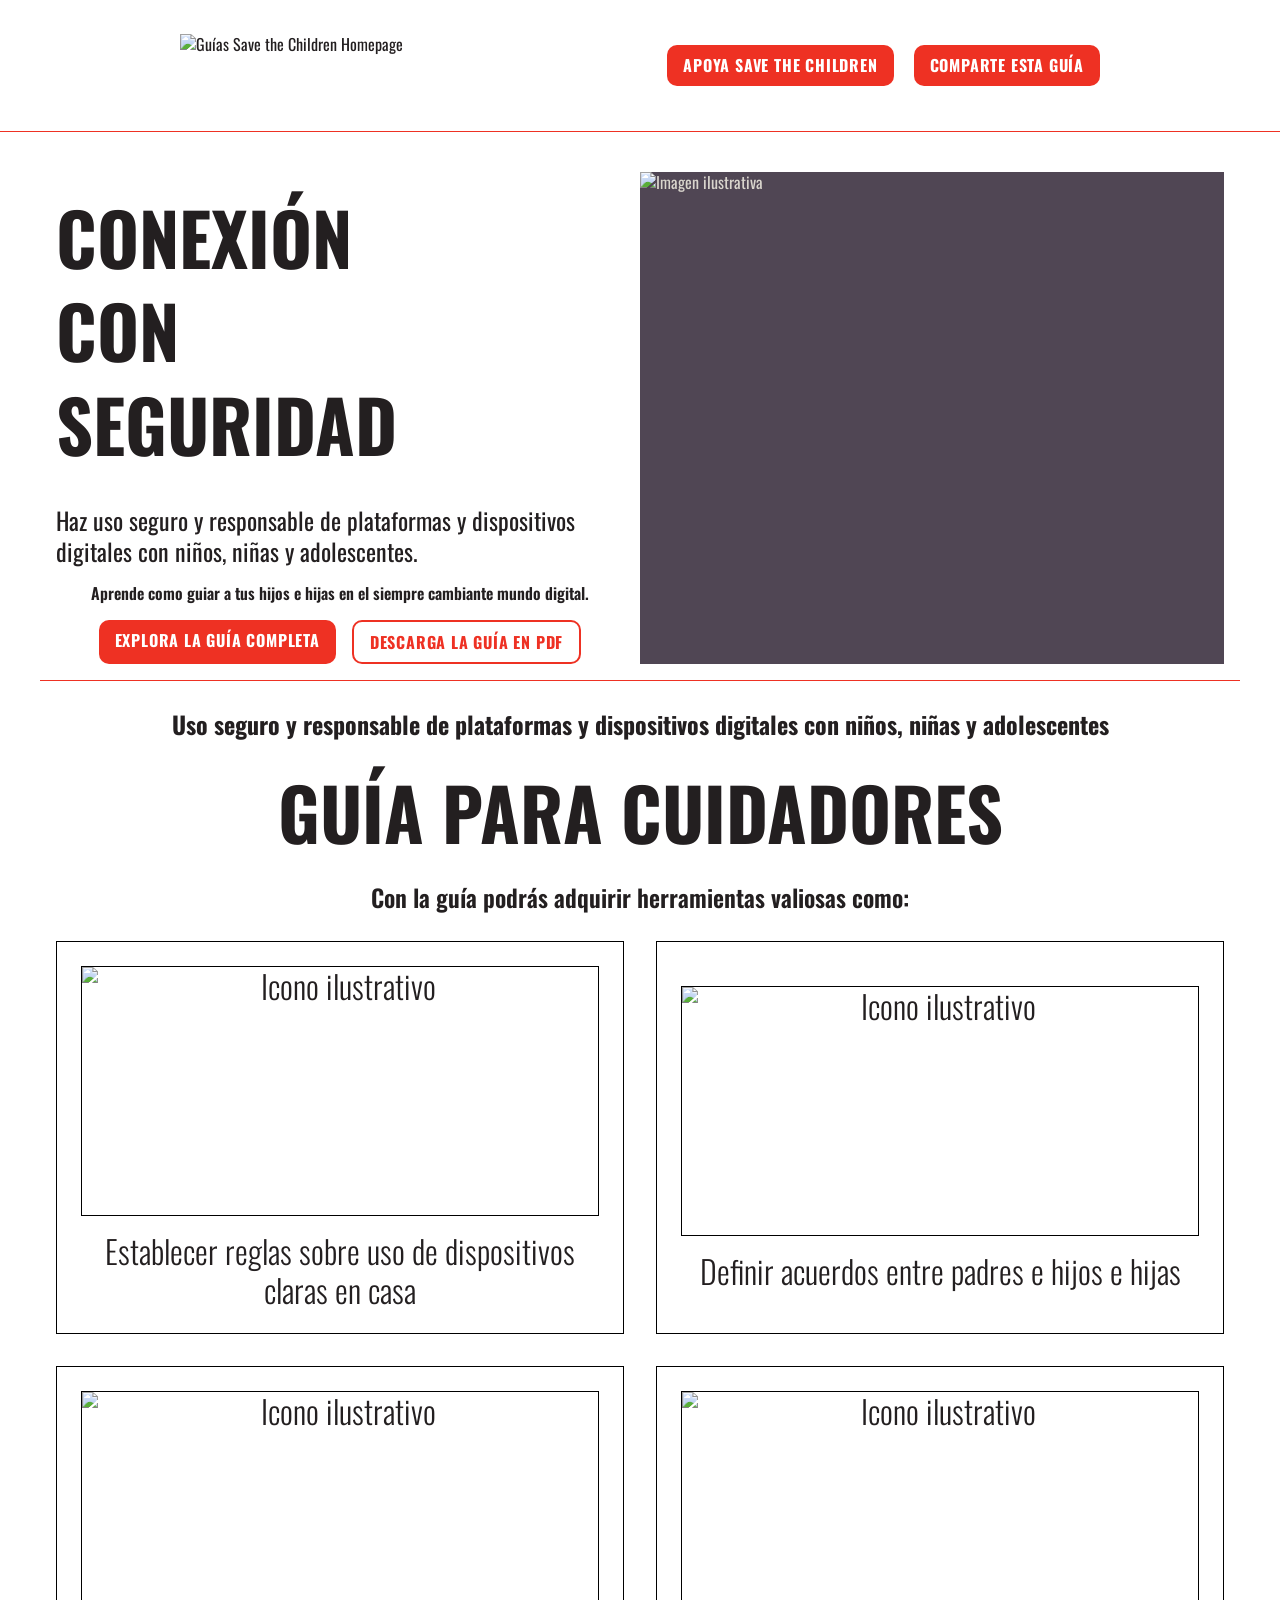
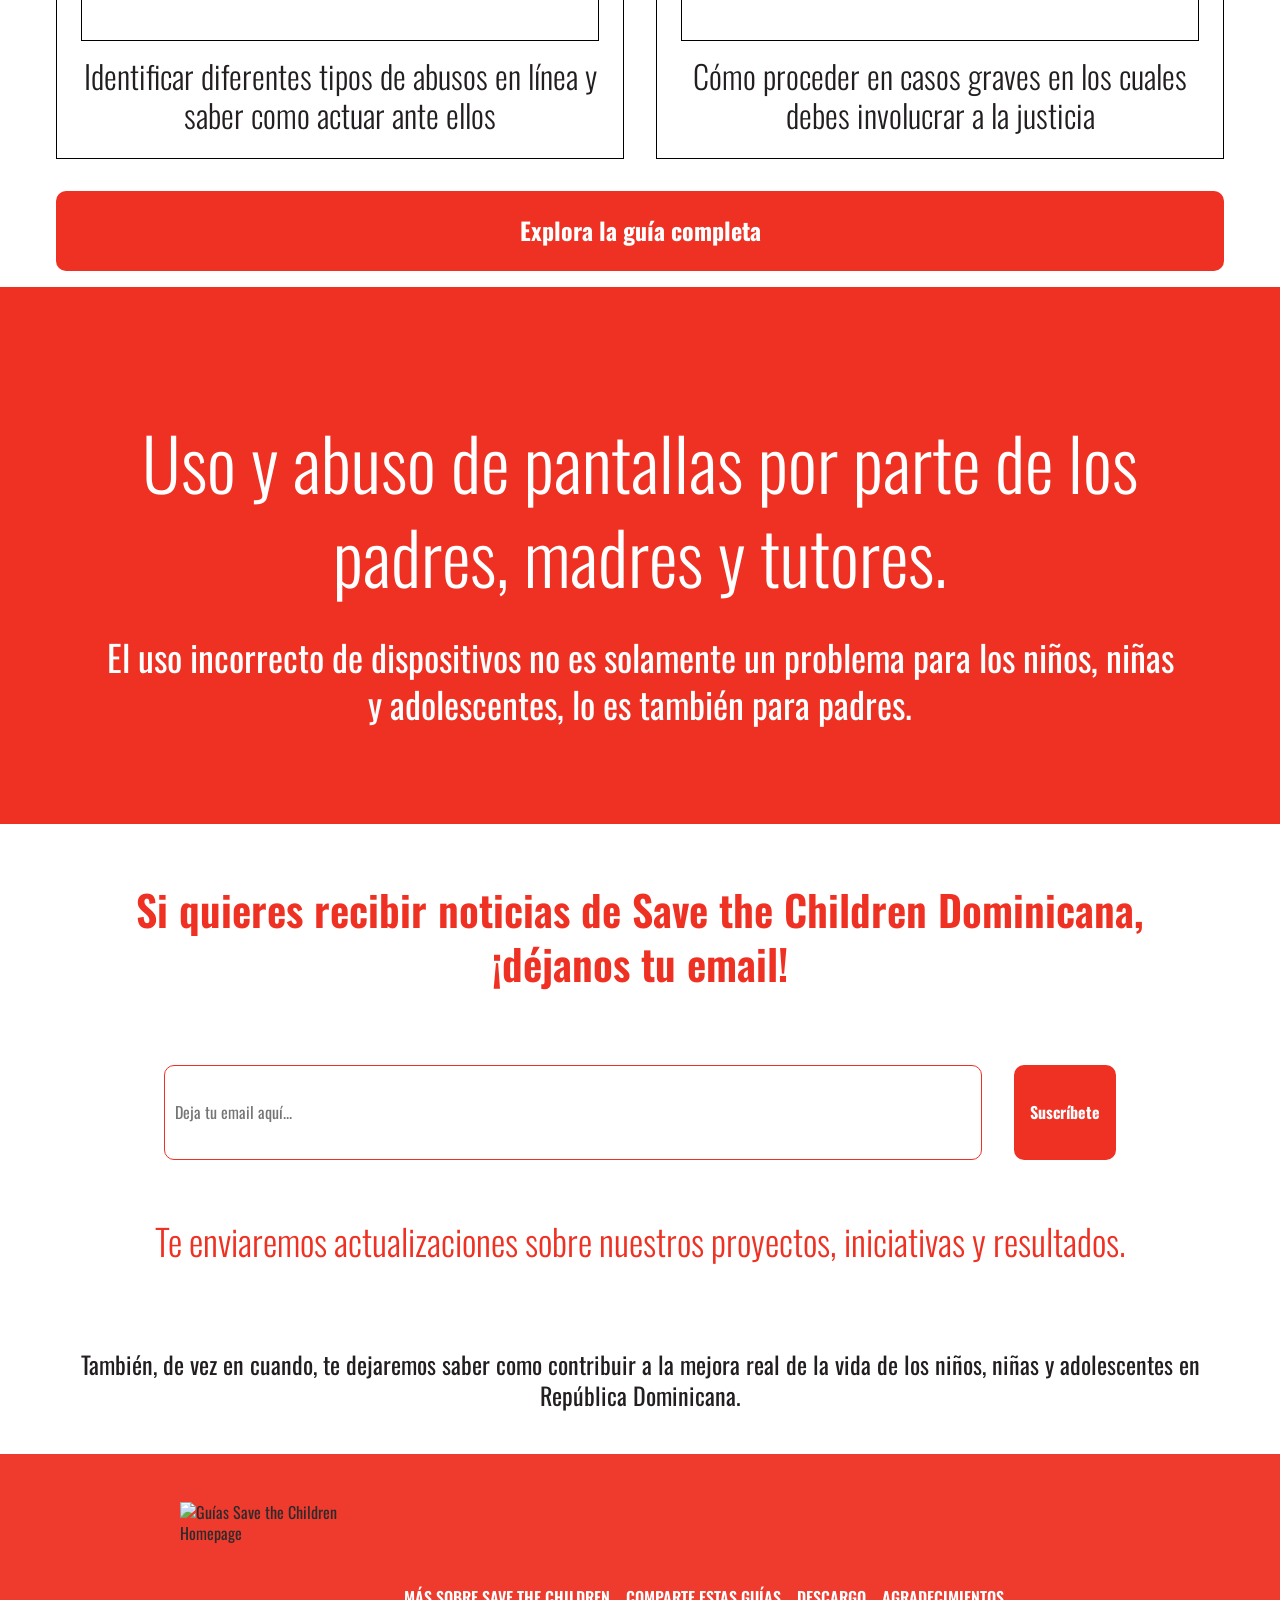
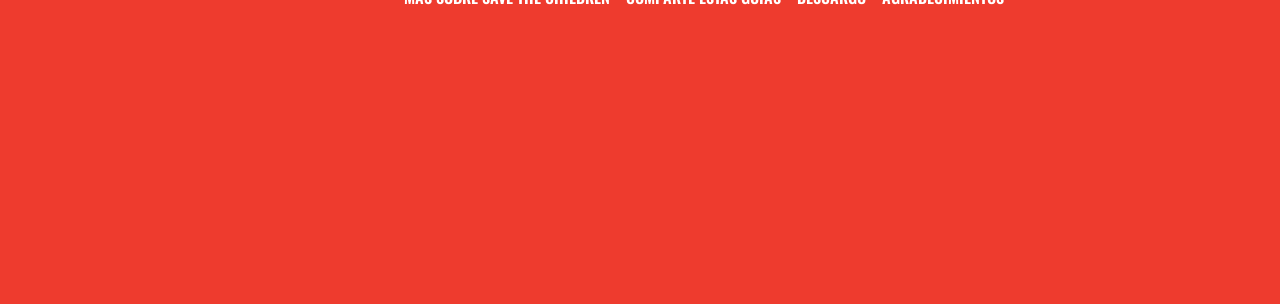
==== index.html @ 0b495a9d "Update." ====
<!DOCTYPE html>
<html lang="en">
  <head>
    <meta charset="UTF-8">
    <meta name="viewport" content="width=device-width, initial-scale=1.0">

    <link rel="stylesheet" href="./css/index.css">

    <!-- Javascript -->
    <script src="./js/script.js" defer></script>


    <!-- Font Awesome kit  -->
    <script
      src="https://kit.fontawesome.com/23ee3342a2.js"
      crossorigin="anonymous"
    ></script>

    <title>Save the Children Guías</title>

    <!-- Favicon -->

</head>

  <body>
    <a class="visually-hidden skip" href="#main">Skip to main content</a>

    <header class="Topnav">
        <div class="Topnav-wrapper">
            <a href="/" class="Topnav-homelink">
            <h1 class="visually-hidden">Save the Children Guías</h1>
                <img src="../02 Assets/images/logos/stc-header-logo.svg" alt="Guías Save the Children Homepage" class="Topnav-logo" width="128" height="36">
            </a>

            <nav aria-label="Navigation">
                <ul class="Topnav-links">
                    <li class="Topnav-item">
                        <a href="https://www.savethechildren.org.do/" class="General-link Topnav-item" target="_blank">Apoya Save the  Children</a>
                    </li>
                    <li class="Topnav-item">
                        <a href="https://www.savethechildren.org.do/" class="General-link Topnav-item" target="_blank">Comparte esta guía</a>
                    </li>
                </ul>
            </nav>
        </div>
        <h2 class="visually-hidden">Header</h2>
    </header>



    <main id="main">
        <div class="wrapper">

    <section class="Hero">

    <h2 class="Hero Hero-h2">Conexión con seguridad</h2>

    <img src="#" alt="Imagen ilustrativa" class="Hero-img">

    <h3 class="Hero Hero-h3">Haz uso seguro y responsable de plataformas y dispositivos digitales con niños, niñas y adolescentes.</h3>
    <p class="Hero Hero-p">Aprende como guiar a tus hijos e hijas en el siempre cambiante mundo digital.</p>
    <div class="Hero-links">
         <a href="./guide-section-one.html" class="General-link"> Explora la guía completa</a>

        <a href="https://drive.google.com/file/d/1jNeyp2VnpwIqGCq7ILFSvC9ZL_-Sdt5O/view?usp=sharing" target="_blank" class="General-link Download"> Descarga la guía en PDF</a>
    </div>
        </section>

    <div class="Highlights">
            <div class="Highlights-intro">
            <div class="Highlights-content">
                <p class="Content-intro">
                    Uso seguro y responsable de plataformas y dispositivos digitales con niños, niñas y adolescentes
                </p>
                <h3 class="Content-heading">
                    Guía para Cuidadores
                </h3>
                <h4 class="Content-intro subheading">
                    Con la guía podrás adquirir herramientas valiosas como:
                </h4>
            </div>
            </div>

            <div class="Highlights-list">
                <div class="Highlights-grid">
                    <div class="Highlights-grid--item">
                        <img class="Grid-img" src="../02. Assets/images/icons/icon-1.svg" alt="Icono ilustrativo">

                        <h4 class="Grid-item">
                            Establecer reglas sobre uso de dispositivos claras en casa
                        </h4>
                    </div>
                    <div class="Highlights-grid--item">
                        <img class="Grid-img" src="../02. Assets/images/icons/icon-1.svg" alt="Icono ilustrativo">
                        <h4 class="Grid-item">
                            Definir acuerdos entre padres e hijos e hijas
                        </h4>
                        </div>

                        <div class="Highlights-grid--item">
                        <img class="Grid-img" src="../02. Assets/images/icons/icon-1.svg" alt="Icono ilustrativo">

                        <h4 class="Grid-item">
                            Identificar diferentes tipos de abusos en línea y saber como actuar ante ellos
                        </h4>
                    </div>
                    <div class="Highlights-grid--item">
                        <img class="Grid-img" src="../02. Assets/images/icons/icon-1.svg" alt="Icono ilustrativo">

                        <h4 class="Grid-item">Cómo proceder en casos graves en los cuales debes involucrar a la justicia</h4>
                    </div>
                    <div class="Highlight-links">
                         <a href="./guide-section-one.html" class="Highlight-link"> Explora la guía completa</a>
                    </div>


                    </div>
                </div>
            </div>
            <div class="Full-width--section Parents-screentime">
                        <h4 class="General-heading"> Uso y abuso de pantallas por parte de los padres, madres y tutores. </h4>
                        <p class="Screentime-text"> El uso incorrecto de dispositivos no es solamente un problema para los niños, niñas y adolescentes, lo es también para padres.  </p>

                        </div>
            <div class="Newsletter">
                        <h4 class="General-heading Newsletter-heading"> Si quieres recibir noticias de Save the Children Dominicana, ¡déjanos tu email! </h4>


                        <form class="Newsletter-form Form">
                        <label for="email-input" class="visually-hidden">Email</label>
                            <input type="email" id="email-input" name="email" placeholder="Deja tu email aquí..." required class="Form-input">
                            <button type="submit" class="Newsletter-button Button">Suscríbete</button>
                        </form>

                         <p class="Screentime-text Newsletter-subheading">Te enviaremos actualizaciones sobre nuestros proyectos, iniciativas y resultados. </p>
                         <p class="Screentime-text Newsletter-text"> También, de vez en cuando, te dejaremos saber como contribuir a la mejora real de la vida de los niños, niñas y adolescentes en República Dominicana. </p>
                        </div>
                    </div>
    </main>
    <footer class="Footer">
        <h2 class="visually-hidden">Footer</h2>
            <nav aria-label="Footer Navigation" class="Footer-nav">
                <ul>
                    <li class="Footer-item">
                        <a href="/" class="Topnav-homelink Footer-logo">
                        <img src="../02 Assets/images/logos/stc-header-logo_white.svg" alt="Guías Save the Children Homepage" width="36" height="36">
                        </a>
                    </li>
                </ul>
                <ul class="Footer-links">
                        <li
                    class="Footer-item">
                        <a href="" class="Footer-link">Más sobre Save the  Children</a>
                    </li>

                    <li class="Footer-item">
                        <a href="" class="Footer-link">Comparte estas guías</a>
                    </li>

                    <li class="Footer-item">
                        <a href="" class="Footer-link">Descargo</a>
                    </li>

                    <li class="Footer-item">
                        <a href="" class="Footer-link">Agradecimientos</a>
                    </li>
                </ul>
                <ul class="Footer-links Footer-social">
                    <li>
                        <a href="https://www.instagram.com/savethechildrenrd/" target="_blank" aria-label="Siguenos en Instagram">
                        <i class="fa-brands fa-square-instagram"></i>
                        </a>
                    </li>
                    <li>
                        <a href="https://www.facebook.com/SavetheChildrenDominicana/" target="_blank" aria-label="Siguenos en Facebook">
                        <i class="fa-brands fa-facebook"></i>
                        </a>
                    </li>
                    <li>
                        <a href="https://www.youtube.com/user/SavetheChildrenRD" target="_blank" aria-label="Siguenos en YouTube">
                        <i class="fa-brands fa-youtube"></i>
                        </a>
                    </li>
                </ul>
            </nav>
    </footer>

  </body>
</html>
---- css/index.css ----
/* This sets the layer order, later layers will override earlier ones */
@layer global, component, utility;


/* Global layer - includes general and universal styles */
@layer global{

/* /Fonts from Google Fonts Heper */
/* lato-100 - latin */
@font-face {
  font-display: swap; /* Check https://developer.mozilla.org/en-US/docs/Web/CSS/@font-face/font-display for other options. */
  font-family: 'Lato';
  font-style: normal;
  font-weight: 100;
  src: url('../fonts/lato-v25-latin-100.woff2') format('woff2'); /* Chrome 36+, Opera 23+, Firefox 39+, Safari 12+, iOS 10+ */
}
/* lato-100italic - latin */
@font-face {
  font-display: swap; /* Check https://developer.mozilla.org/en-US/docs/Web/CSS/@font-face/font-display for other options. */
  font-family: 'Lato';
  font-style: italic;
  font-weight: 100;
  src: url('../fonts/lato-v25-latin-100italic.woff2') format('woff2'); /* Chrome 36+, Opera 23+, Firefox 39+, Safari 12+, iOS 10+ */
}
/* lato-300 - latin */
@font-face {
  font-display: swap; /* Check https://developer.mozilla.org/en-US/docs/Web/CSS/@font-face/font-display for other options. */
  font-family: 'Lato';
  font-style: normal;
  font-weight: 300;
  src: url('../fonts/lato-v25-latin-300.woff2') format('woff2'); /* Chrome 36+, Opera 23+, Firefox 39+, Safari 12+, iOS 10+ */
}
/* lato-300italic - latin */
@font-face {
  font-display: swap; /* Check https://developer.mozilla.org/en-US/docs/Web/CSS/@font-face/font-display for other options. */
  font-family: 'Lato';
  font-style: italic;
  font-weight: 300;
  src: url('../fonts/lato-v25-latin-300italic.woff2') format('woff2'); /* Chrome 36+, Opera 23+, Firefox 39+, Safari 12+, iOS 10+ */
}
/* lato-regular - latin */
@font-face {
  font-display: swap; /* Check https://developer.mozilla.org/en-US/docs/Web/CSS/@font-face/font-display for other options. */
  font-family: 'Lato';
  font-style: normal;
  font-weight: 400;
  src: url('../fonts/lato-v25-latin-regular.woff2') format('woff2'); /* Chrome 36+, Opera 23+, Firefox 39+, Safari 12+, iOS 10+ */
}
/* lato-italic - latin */
@font-face {
  font-display: swap; /* Check https://developer.mozilla.org/en-US/docs/Web/CSS/@font-face/font-display for other options. */
  font-family: 'Lato';
  font-style: italic;
  font-weight: 400;
  src: url('../fonts/lato-v25-latin-italic.woff2') format('woff2'); /* Chrome 36+, Opera 23+, Firefox 39+, Safari 12+, iOS 10+ */
}
/* lato-700 - latin */
@font-face {
  font-display: swap; /* Check https://developer.mozilla.org/en-US/docs/Web/CSS/@font-face/font-display for other options. */
  font-family: 'Lato';
  font-style: normal;
  font-weight: 700;
  src: url('../fonts/lato-v25-latin-700.woff2') format('woff2'); /* Chrome 36+, Opera 23+, Firefox 39+, Safari 12+, iOS 10+ */
}
/* lato-700italic - latin */
@font-face {
  font-display: swap; /* Check https://developer.mozilla.org/en-US/docs/Web/CSS/@font-face/font-display for other options. */
  font-family: 'Lato';
  font-style: italic;
  font-weight: 700;
  src: url('../fonts/lato-v25-latin-700italic.woff2') format('woff2'); /* Chrome 36+, Opera 23+, Firefox 39+, Safari 12+, iOS 10+ */
}
/* lato-900 - latin */
@font-face {
  font-display: swap; /* Check https://developer.mozilla.org/en-US/docs/Web/CSS/@font-face/font-display for other options. */
  font-family: 'Lato';
  font-style: normal;
  font-weight: 900;
  src: url('../fonts/lato-v25-latin-900.woff2') format('woff2'); /* Chrome 36+, Opera 23+, Firefox 39+, Safari 12+, iOS 10+ */
}
/* lato-900italic - latin */
@font-face {
  font-display: swap; /* Check https://developer.mozilla.org/en-US/docs/Web/CSS/@font-face/font-display for other options. */
  font-family: 'Lato';
  font-style: italic;
  font-weight: 900;
  src: url('../fonts/lato-v25-latin-900italic.woff2') format('woff2'); /* Chrome 36+, Opera 23+, Firefox 39+, Safari 12+, iOS 10+ */
}


/* oswald-200 - latin */
@font-face {
  font-display: swap; /* Check https://developer.mozilla.org/en-US/docs/Web/CSS/@font-face/font-display for other options. */
  font-family: 'Oswald';
  font-style: normal;
  font-weight: 200;
  src: url('../fonts/oswald-v57-latin-200.woff2') format('woff2'); /* Chrome 36+, Opera 23+, Firefox 39+, Safari 12+, iOS 10+ */
}
/* oswald-300 - latin */
@font-face {
  font-display: swap; /* Check https://developer.mozilla.org/en-US/docs/Web/CSS/@font-face/font-display for other options. */
  font-family: 'Oswald';
  font-style: normal;
  font-weight: 300;
  src: url('../fonts/oswald-v57-latin-300.woff2') format('woff2'); /* Chrome 36+, Opera 23+, Firefox 39+, Safari 12+, iOS 10+ */
}
/* oswald-regular - latin */
@font-face {
  font-display: swap; /* Check https://developer.mozilla.org/en-US/docs/Web/CSS/@font-face/font-display for other options. */
  font-family: 'Oswald';
  font-style: normal;
  font-weight: 400;
  src: url('../fonts/oswald-v57-latin-regular.woff2') format('woff2'); /* Chrome 36+, Opera 23+, Firefox 39+, Safari 12+, iOS 10+ */
}
/* oswald-500 - latin */
@font-face {
  font-display: swap; /* Check https://developer.mozilla.org/en-US/docs/Web/CSS/@font-face/font-display for other options. */
  font-family: 'Oswald';
  font-style: normal;
  font-weight: 500;
  src: url('../fonts/oswald-v57-latin-500.woff2') format('woff2'); /* Chrome 36+, Opera 23+, Firefox 39+, Safari 12+, iOS 10+ */
}
/* oswald-600 - latin */
@font-face {
  font-display: swap; /* Check https://developer.mozilla.org/en-US/docs/Web/CSS/@font-face/font-display for other options. */
  font-family: 'Oswald';
  font-style: normal;
  font-weight: 600;
  src: url('../fonts/oswald-v57-latin-600.woff2') format('woff2'); /* Chrome 36+, Opera 23+, Firefox 39+, Safari 12+, iOS 10+ */
}
/* oswald-700 - latin */
@font-face {
  font-display: swap; /* Check https://developer.mozilla.org/en-US/docs/Web/CSS/@font-face/font-display for other options. */
  font-family: 'Oswald';
  font-style: normal;
  font-weight: 700;
  src: url('../fonts/oswald-v57-latin-700.woff2') format('woff2'); /* Chrome 36+, Opera 23+, Firefox 39+, Safari 12+, iOS 10+ */
}


:root {
    /* General font sizes */
    --fs-14: 0.875rem; /* 14px */
    --fs-16: 1rem; /* 16px */
    --fs-20: 1.25rem; /* 20px */
    --fs-24: 1.5rem; /* 24px */
    --fs-32: 2rem;  /* 32px */
    --fs-36: 2.25rem; /* 36px */
    --fs-42: 2.625rem; /* 42px */
    --fs-48: 3rem; /* 48px */
    --fs-72: 4.5rem; /* 72px */

    /* Variable showing where the font sizes will be used */
    --fonts-size-topnav: var(--fs-14);
    --font-size-h1: var(--fs-42);
    --font-size-h2: var(--fs-36);
    --font-size-h3: var(--fs-24);
    --font-size-h4: var(--fs-16);
    --font-size-section-heading: var(--fs-48);
    --font-size-section-subheading: var(--fs-36);
    --font-size-section-bigheading: var(--fs-72);
    --font-size-section-text: var(--fs-16);


    
    @media ( width >= calc(600 / 16 * 1rem)) {

        --font-size-topnav: var(--fs-16);
        --font-size-h1: var(--fs-72);
        --font-size-h2: var(--fs-48);
        --font-size-h3: var(--fs-32);
        --font-size-h4: var(--fs-24);
        --font-size-section-heading: var(--fs-42);
        --font-size-section-subheading: var(--fs-36);
        --font-size-section-bigheading: var(--fs-72);


    }
}

/* Colors custom properties*/
:root {
    /* General color variables */
    --c-stc-transparent: transparent; 
    --c-stc-light: #fff; 
    --c-stc-red: rgb(238, 49, 35);
    --c-stc-darkgray: #231F20;
    --c-stc-lightgray: #999999;
    --c-stc-mediumgray: #4A4F53;
    --c-stc-offwhite: #D9D5CD;
    --c-stc-winered: #AA2C1C;
    --c-stc-orange: #F3743A;
    --c-stc-yellow: #FCB414;
    --c-stc-bluegreen: #00B5B0;
    --c-stc-actualgreen: #7CC89C;
    --c-stc-pink: #F8BBCD;
    --c-stc-violet: #A881BA;

    

    /* Variables showing where the color will be used */
    --color-main-bg: var(--c-stc-light);
    --color-text-dark: var(--c-stc-darkgray);
    --color-text-light: var(--c-stc-lightgray);
    --color-header-bg: var(--c-stc-red);
    --color-hero-bg: var(--c-stc-red);
    --color-button-primary-bg: var(--c-stc-red);
    --color-button-primary-text: var(--c-stc-light);
    --color-button-secondary-bg:var(--c-stc-darkgray); 
    --color-button-secondary-border:var(--c-stc-red);
    --color-button-secondary-text:var(--c-stc-light);

}

/* Reset */
*, 
*::before, 
*::after {
    box-sizing: border-box;
}

* {
    margin: 0;
    padding: 0;
    border: 0;
    box-sizing: border-box;
    list-style: none;
}

body{
    font-family: "Oswald", Arial, Helvetica, sans-serif;
    line-height: 1.3;
    color: var(--color-text-dark);
    
    /* background: #F8BBCD; */
   
    /* padding-block-end: 50vh; TEMPORARY, DELETE AT END */
    
}

a {
    display: block;
    text-decoration: none;
    color: inherit
}

p a{
    display: inline ;
}

/* Font size unverssal tag / selectors */

h1, h2, h3, h4, h5, h6, strong, em, mark, pre, code {
    line-height: 1.1;   
    font:inherit
}

h1{
    font-size: var(--font-size-h1);
}
h2{
    font-size: var(--font-size-h2);
}
h3{
    font-size: var(--font-size-h3);
}



img, 
picture, 
svg,
video,
iframe {

    max-width: 100%;
    width: 100%;
    height: auto;
    display: block;
}

svg {
    display: block;
    width: initial;
    height: initial;
    fill: currentColor;

}

form, input, select, option, textarea, label, fieldset, legend, button{
    display: block;
    font: inherit;
    background-color: initial;
}

fieldset {
    border: 1px solid var(--c-stc-red);

}

button, label{
    cursor: pointer;
}
}

.Bold{
    font-weight: 400;
}

.Sublist{
    padding-left: 3rem; 
}

/* CSS Code */

.wrapper {
    width: min(calc(100% - 48px), 75rem);
    /* This is a calculation to set the width to a 100% while allowing for it to be centered, the 48px represents the side margins */
    margin-inline: auto;
    /* This centers the wrapper horizontally, then allowing for 24px of margin on each side */

    

                @media (max-width: 1024px) {
            }

            @media (max-width: 768px) {
                
            }

            @media (max-width: 480px) {
            }


            @media (max-width: 320px) {
                width: 100%;
            }

}

.General-list{
    list-style: disc;
    padding-left: .75rem; 
    list-style: circle;
}
 .General-list li{
            content:"-";
            color: var(--c-stc-darkgray);
            font-weight: 300;
            margin-left: 1rem;
            list-style: lower-alpha;
        }

.Italic{
    font-style: italic;
}

html {
    scroll-behavior: smooth;
    transition: all 0.3s ease-in-out;

    @media screen and (prefers-reduced-motion: reduce) {
        scroll-behavior: auto;
        transition: none;
        
    }
}


/* * Components layer - includes component styles */ 

@layer components {

/* Top Nav */

    .Topnav {
        background-color: var(--c-stc-light);
        /* border-bottom: 1px solid var(--c-stc-red); */
        margin: 0 auto;
        height: auto;
        min-height: 12vh;
        justify-content: center;
        align-content: center;
        width: 100dvw;
        margin-left: calc(50% - 50dvw);  
        top: 0;
        
        border-bottom: 1px solid var(--c-stc-red);}

         .Topnav-wrapper {
            background-color: var(--c-stc-light);
            max-width: 1280px;
            width: 100%;
            display: flex;
            flex-flow: row nowrap;
            justify-content: space-around;
            align-items: center;
            margin: 0 auto;
            padding: 24px 48px 24px;


            @media (max-width: 1024px) {
            display: flex;
            flex-flow: row nowrap;
            position: inherit;
            }

            @media (max-width: 768px) {
            flex-flow: row nowrap;
            justify-content: space-between;
            align-content: center;
            padding: 24px;
            gap: 2.55%;
                
            }

            @media (max-width: 480px) {
                width: 100%;
                flex-flow: column wrap; 
                justify-content: center;
                align-items: center;
            }

            @media (max-width: 320px) {
                width: 100%;
                
            }
        }

         .General-link{
            background: var(--color-button-primary-bg);
            width: fit-content;
            height: auto;
            border: var(--color-button-secondary-border);
            border-radius: 10px;
            padding: 10px 16px;

            color: var(--color-button-primary-text);
            font-size: var(--font-size-topnav);
            font-weight: 700;
            letter-spacing: 0.05em;
            text-align: center;
            text-transform: uppercase;
            color: var(--color-button-primary-text);


            &:hover{
                opacity: 0.9;
                text-decoration: underline 2px;
                text-underline-offset: 4px;
            }

            @media (max-width: 1024px) {
            }

            @media (max-width: 768px) {
                
            }

            @media (max-width: 480px) {
                
            }


            @media (max-width: 320px) {
                width: 100%;
                justify-content: center;
            }
        }
       
    } 

     @media (max-width: 1024px) {
            display: flex;
            flex-flow: row nowrap;
            }

            @media (max-width: 768px) {
            flex-flow: row nowrap;
            justify-content: space-around;
            align-content: center;
            padding: 24px;
            gap: 2.55%;
                
            }

            @media (max-width: 480px) {
                flex-flow: column wrap; 
                justify-content: center;
                align-items: center;
            }

      
        .Topnav-homelink{

            &:hover {
                opacity: 0.9;
            }
            
        }

        .Topnav-logo{
            width: 100%; 
            height: auto;
            margin: 10px 0;

             /* @media ( width >= calc(600 / 16 * 1rem)) {
                width: 100%;
            }
 */
        }

        .Topnav-nav{
            width: 100%;
            display: flex;
            justify-content: space-between;
            align-items: center;
            padding: 0 2rem;;

                @media (max-width: 1024px) {
            }

            @media (max-width: 768px) {
                /* background-color: #4A4F53; */
                width: auto;
                height: fit-content;
                
                
            }

            @media (max-width: 480px) {
                width: 100%;
                padding: 0;
            }


            @media (max-width: 320px) {
                width: 100dvw;
            }
        }

        .Topnav-links{
            width: 100%;
            display: flex;
            justify-content: end;
            flex-flow: row nowrap;
            align-content: center;
            align-items: center;
            list-style-type: none;
            gap: 1.25rem;

                @media (max-width: 1024px) {
                }

                @media (max-width: 768px) {

                    padding: .5rem;
                    
                }

                @media (max-width: 480px) {
                    width: 100%;
                    flex-flow: column nowrap;
                    justify-content: center;
                    align-items: center;
                    padding-top: .9375rem;
                }


                @media (max-width: 320px) {
                    width: 100%;
                }
            }

        .Topnav-item{

            width: auto;
            @media (max-width: 1024px) {
           
            }

            @media (max-width: 768px) {
                width: 100%;
           
                
            }

            @media (max-width: 480px) {
                width: 100%;
                justify-content: center;
                align-content: center;
               
            }

            @media (max-width: 320px) {
                width: 100%;
                justify-content: center;
               
            }
        }


       

    /* HERO SECTION */
    .Hero {
        width: 100%;
        height: 100vh;
        display: grid;
        grid-template-columns: repeat(2, 1fr);
        padding: 16px;
        margin-top: 1.5rem;

            @media ( width >= calc(600 / 16 * 1rem)) {
                height: auto;
                /* padding: 32px;; */
            }

            @media (max-width: 1024px) {
            }

            @media (max-width: 768px) {
                
                height: auto;
                grid-template-columns: 1fr;
                padding: 0;
            }

            @media (max-width: 480px) {
            }


            @media (max-width: 320px) {
                width: 100% ;
                padding: 0;;
            }

    .Hero-img{

        width: 100%;
        background-color: #504654;
        align-self: auto;
        object-fit: cover;
        color: #D9D5CD;
        display: grid;
        grid-row: span 4;
        margin: 0 auto;

            @media (max-width: 1024px) {
            }

            @media (max-width: 768px) {

                    grid-row: span 2;
                    height: 50vh; 
                
            }

            @media (max-width: 480px) {
                width: 100%;
            }


            @media (max-width: 320px) {
                width: 100%;
            }
        
    }
    
    .Hero-h2{
        /* background-color: lightblue; */
        height: auto;
        padding: 1.125rem 0 ;
        font-size: var(--fs-72);
        font-weight: 700;
        text-transform: uppercase;
        margin: 0 auto  ;
        

        @media (max-width: 1024px) {
            }

            @media (max-width: 768px) {
                padding: .75rem;
                font-size: var(--fs-48);
                text-align: center;
            }

            @media (max-width: 480px) {
                font-size: var(--fs-36);
                padding-bottom: 1rem;
            }


            @media (max-width: 320px) {
                font-size: var(--fs-36);
            }
    }
    .Hero-h3{
        /* background-color: lightgreen; */
        width: 100%;
        height: auto;
        display: flex;
        flex-flow: column nowrap  ;
        justify-content: space-around;
        align-items: center;
        margin-top: 0;
        padding: 1rem 1rem 0 0;

        font-size: clamp(var(--fs-16), var(--fs-24), var(--fs-48));

            @media (max-width: 1024px) {
            }

            @media (max-width: 768px) {

                text-align: center;
                padding: 1rem;
                
            }

            @media (max-width: 480px) {
                padding-top: 1rem;
            }


            @media (max-width: 320px) {
                width: 100%;
            }

    }

    .Hero-p{
        /* background-color: lightyellow; */
        width: 100%;
        height: auto;
        display: flex;
        justify-content: space-around;
        font-size: var(--fs-16);
        font-weight: 600;
        padding: 1rem 1rem 0 0;
        margin-top: 0;

        @media (max-width: 1024px) {
            }

            @media (max-width: 768px) {

                text-align: center;
                padding: 1rem;
                
            }

            @media (max-width: 480px) {

                padding: 0;
            }


            @media (max-width: 320px) {
            }

            
    }

    .Hero-links{
/*      background-color: aqua; */
        width: 100%;
        height: auto;
        display: flex;
        justify-content: center;
        gap: 1rem;
        padding: 1rem 1rem 0 0;

            @media (max-width: 1024px) {
            }

            @media (max-width: 768px) {
                display: flex;
                padding: .5rem;
            }

            @media (max-width: 480px) {
                display: flex;
                flex-flow: column nowrap;   
                align-content: center;
                
            }

            @media (max-width: 320px) {
            }   
    }



    /* .Button{
        background: var(--color-button-primary-bg);
        width: 100%;
        display: flex;
        justify-content: center;
        align-items: center;
        border: var(--color-button-secondary-border);
        border-radius: 10px;
        padding: 10px 16px;
        color: var(--color-button-primary-text);
        gap: 1rem;
        font-weight: 700;
    } */
    /* .Hero-btn{
        background: var(--color-button-primary-bg);
        width: 100%;
        display: flex;
        justify-content: center;
        align-items: center;
        border: var(--color-button-secondary-border);
        border-radius: 10px;
        padding: 10px 16px;
        color: var(--color-button-primary-text);
        gap: 1rem;

        font-weight: 700;
    } */

    .Download {
        background: var(--c-stc-light);
        color: var(--c-stc-red);
        border: 2px solid var(--color-button-secondary-border);
    }
}

/* Highlights Section */
.Highlights {
    /* background-color: #2d5fa1; */
    width: 100%;
    height: auto;
    display: grid;
    grid-template-columns: 1fr;
    padding: 16px  0 0;
    border-top: 1px solid var(--c-stc-red);

        @media (max-width: 1024px) {
            }

            @media (max-width: 768px) {

                text-align: center;
                
            }

            @media (max-width: 480px) {
                height: auto;
            }


            @media (max-width: 320px) {
            }
}

.Highlights-intro{
/*     background-color: blueviolet; */
    display: grid;
    grid-template-columns: 1fr;
    gap: 1rem;
    font-size: clamp(var(--fs-16), var(--fs-24), var(--fs-48));

        @media (max-width: 1024px) {
            }

            @media (max-width: 768px) {

                text-align: center;
                
            }

            @media (max-width: 480px) {
            }


            @media (max-width: 320px) {
            }
    
}
.Content-intro{
    /* background-color: lightblue; */
    /* width: fit-content; */
    height: auto;
    display: grid;
    justify-content: center;
    text-align: center;
    padding: 12px;
    font-size: clamp(var(--fs-16), var(--fs-24), var(--fs-48));
    font-weight: 700;
    
        @media (max-width: 1024px) {
            }

            @media (max-width: 768px) {

                text-align: center;
                
            }

            @media (max-width: 480px) {
            }


            @media (max-width: 320px) {
            }
}

.Content-heading {
/*     background-color: lightgreen; */
    height: auto;
    display: grid;
    justify-content: center;
    padding: 12px;

    text-transform: uppercase;
    text-align: center;
    font-size: var(--fs-72);
    font-variant-caps: var(--c-stc-red);
    font-weight: 700;
         @media (max-width: 1024px) {
            }

            @media (max-width: 768px) {

                text-align: center;
                font-size: var(--font-size-section-heading);
                
            }

            @media (max-width: 480px) {
            }


            @media (max-width: 320px) {
            }
}

.subheading{
/*     background-color: lightyellow; */
    height: auto;
    width: auto;
    display: grid;
    justify-content: center;
    text-align: center;
    padding: 12px;
    font-size: clamp(var(--fs-16), var(--fs-24), var(--fs-48));
    font-weight: 600;

        @media (max-width: 1024px) {
            }

            @media (max-width: 768px) {

                text-align: center;
                font-size: var(--fs-16);
                
            }

            @media (max-width: 480px) {
            }


            @media (max-width: 320px) {
            }
}

.Highlights-grid{
/*     background-color: #F3743A; */
    display: grid;
    grid-template-columns: repeat(2, 1fr);
    gap: 2rem;
    padding: 24px;
    justify-content: center;
    align-items: center;
    padding: 1rem;

    @media (max-width: 1024px) {
            }

            @media (max-width: 768px) {

                display: flex;
                flex-flow: column nowrap;
                text-align: center;
                
            }

            @media (max-width: 480px) {
            }


            @media (max-width: 320px) {
            }
}

.Grid-img{
/*     background-color: #2d5fa1; */
    width: 100%;
    height: 250px;
    object-fit: fill;
    border: 1px solid black;

            @media (max-width: 1024px) {
            }

            @media (max-width: 768px) {
                
            }

            @media (max-width: 480px) {
            }


            @media (max-width: 320px) {
            }

}
.Highlights-grid--item{
/*     background-color: #D9D5CD; */
    width: 100%;
    height: 100%;
    display: grid;
    align-content: center;
    padding: 24px;
    gap: 1rem;

    border: 1px solid black;

    font-family: 'Oswald';
    text-align: center;
    font-size: var(--fs-32);
    line-height: 1.2;
    font-weight: 300;

        @media (max-width: 1024px) {
            }

            @media (max-width: 768px) {

                display: flex;
                flex-flow: column nowrap;
                text-align: center;
                text-align: center;
                font-size: var(--fs-16);
                
            }

            @media (max-width: 480px) {
            }


            @media (max-width: 320px) {
            }
}

.Highlight-links{
        /* background-color: aqua; */
        width: auto;
        height: auto;
        display: flex;
        justify-content: space-around;
        grid-column: span 2;
        gap: 1rem;
        /* padding: 32px; */

        @media (max-width: 1024px) {
            }

            @media (max-width: 768px) {
                width: 100%;
                height: fit-content;
            }

            @media (max-width: 480px) {
            }


            @media (max-width: 320px) {
            }
            
    }

.Highlight-link{
        background: var(--color-button-primary-bg);
        width: 100%;
        height: 5rem;
        display: flex;
        justify-content: center;
        align-items: center;
        border: var(--color-button-secondary-border);
        border-radius: 10px;
        padding: 10px 16px;
        color: var(--color-button-primary-text);
        gap: 1rem;

        font-weight: 700;
        font-size: var(--fs-24);

        &:hover{
            background-color: var(--c-stc-darkgray);
            /* opacity: 0.8; */
            text-decoration: underline 2px;
            text-underline-offset: 4x;
        }
            @media (max-width: 1024px) {
            }

            @media (max-width: 768px) {
                height: fit-content;
            }

            @media (max-width: 480px) {
            }


            @media (max-width: 320px) {
            }
    }



    /* Parents Screentime Warning Section */

.Full-width--section {
    margin: 0 auto;

    width: 100dvw;
    margin-left: calc(50% - 50dvw);  

    padding: 5rem;

    @media  (max-width: 1280px) {
            }
    
        (max-width: 1024px) {
            }

            @media (max-width: 768px) {
                height: fit-content;
                    padding: 3rem;

            }

            @media (max-width: 480px) {
                    padding: 2rem;

            }


            @media (max-width: 320px) {
            }

}

.Parents-screentime{
    background-color: var(--c-stc-red);
    height: auto;
    max-height: 100vh;
    display: grid;
    align-content: center;
    grid-template-columns: 1fr;
    padding: 6rem;

            @media (max-width: 1024px) {
            }

            @media (max-width: 768px) {
                

            @media (max-width: 480px) {
                height: auto;
                padding: 3rem;
            }
            }


            @media (max-width: 320px) {
                height: auto;
                width: 100%;
            }


    
}

.General-heading{
        /* background-color: darkcyan; */
        width: auto; 
        height: auto;
        display: grid;
        justify-content: center;
        align-items: center;
        padding: 2rem;

        text-align: center;
        font-family: 'Oswald', sans-serif;
        font-size: var(--font-size-section-bigheading);
        font-weight: 300;
        color: var(--c-stc-light);

            @media (max-width: 1024px) {
            }

            @media (max-width: 768px) {
                font-size: var(--font-size-section-heading);;
                
            }

            @media (max-width: 480px) {

                height: auto;
                font-size: var(--font-size-section-heading);
                padding: 1rem;
                
            }

            @media (max-width: 320px) {
                height: auto;
                font-size: var(--fs-24);
            }

    }

    .Screentime-text{
        width: auto;
        height: auto;
        display: grid;
        align-content: center;
        align-items: center;
        text-align: center;
        color: var(--c-stc-light);

        font-family: 'Oswald', sans-serif;
        font-size: var(--font-size-section-subheading);
        font-weight: 400;

            @media (max-width: 1024px) {
            }

            @media (max-width: 768px) {
                
                font-size: var(--fs-24);
            }

            @media (max-width: 480px) {
            }


            @media (max-width: 320px) {
            }

    }

/* Newsletter Section */
.Newsletter{ 
    background-color: var(--c-stc-light);
    height: 70vh;
    display: grid;

            @media (max-width: 1024px) {
            }

            @media (max-width: 768px) {
                
                height: auto;
                    
            }

            @media (max-width: 480px) {
                
            }


            @media (max-width: 320px) {
            }

}

.Newsletter-heading{

    display: grid;
    align-items: center;
    color: var(--c-stc-red);
    font-weight: 600;   
    font-size: var(--font-size-section-heading);
    

            @media (max-width: 1024px) {
            }

            @media (max-width: 768px) {
                
            }

            @media (max-width: 480px) {

                font-size: var(--fs-36);
            }


            @media (max-width: 320px) {
                font-size: var(--fs-24);
            }

}

.Newsletter-subheading{
    color: var(--c-stc-red);
    font-weight: 300;
    padding: 1rem;

            @media (max-width: 1024px) {
            }

            @media (max-width: 768px) {
                
            }

            @media (max-width: 480px) {
                font-size: var(--fs-24);
            }


            @media (max-width: 320px) {
                font-size: var(--fs-16);
            }

}
.Newsletter-text{
    color: var(--c-stc-darkgray);
    font-weight: 400;
    font-size: var(--fs-24);
    padding: 1rem;

             @media (max-width: 1024px) {
            }

            @media (max-width: 768px) {
                
            }

            @media (max-width: 480px) {
                font-size: var(--fs-16);
            }


            @media (max-width: 320px) {
                font-size: var(--fs-16);
            }

        
}

.Form {
/*     background-color: darkgoldenrod; */
    /* background-color: var(--c-stc-light); */
    width: 100%;
    height: auto;
    display: flex;
    justify-content: center;
    grid-template-columns: repeat(2, 1fr);
    gap: 2rem;
    padding: 16px;

            @media (max-width: 1024px) {
            }

            @media (max-width: 768px) {
                
            }

            @media (max-width: 480px) {
                flex-flow: column nowrap;
                justify-content: center;
                align-items: center;
                gap: 16px;
            }


            @media (max-width: 320px) {
            }

}

input[type="email"]{
        background-color: var(--c-stc-light);
        width: 70%;
        padding: 10px;
        border: 1px solid var(--c-stc-red);
        border-radius: 10px;
    
                        @media (max-width: 1024px) {
            }

            @media (max-width: 768px) {
                
            }

            @media (max-width: 480px) {
                width: 100%;    
            }


            @media (max-width: 320px) {
            }

    }
        


.Form-input{
    background-color: var(--c-stc-red);
    width: 70%;
    padding: 10px;
    border: 1px solid var(--color-button-secondary-border);
    border-radius: 10px;
    color: #c63434;

    &:focus{
        outline: 2px solid var(--c-stc-red);
    }

                @media (max-width: 1024px) {
            }

            @media (max-width: 768px) {
                
            }

            @media (max-width: 480px) {
                width: 100%;
            }


            @media (max-width: 320px) {
            }


    
}


.Newsletter-button{
        background: var(--color-button-primary-bg);
        width: fit-content;
        display: flex;
        justify-content: center;
        align-items: center;
        border: var(--color-button-secondary-border);
        border-radius: 10px;
        padding: 10px 16px;
        color: var(--color-button-primary-text);
        gap: 1rem;
        font-weight: 700;

                    @media (max-width: 1024px) {
            }

            @media (max-width: 768px) {
                
            }

            @media (max-width: 480px) {
                width: 100%;
                padding: 16px;
            }


            @media (max-width: 320px) {
            }

    }

    .Footer{

        background-color: var(--c-stc-red);
        display: flex;
        justify-content: space-around;
        align-items: start;
        height: 50vh;
        opacity: .95;
        width: 100%;
    }

    .Footer-logo{
        display: flex; 
        align-items: center;
        
    }
    .Footer-nav{
        display: flex;
        flex-flow: row wrap;
        justify-content: center;
        align-items: center;
        grid-template-columns: 1fr;
        gap: 1rem;
        padding: 3rem;

        list-style: none;

                    @media (max-width: 1024px) {
            }

            @media (max-width: 768px) {
                padding: 2rem;
            }

            @media (max-width: 480px) {
                height: auto;
                display: flex;
                flex-flow: column nowrap;
                padding: 1rem;
            }


            @media (max-width: 320px) {
                flex-flow: column nowrap;

            }



}

.Footer-links {
    display: flex;
    justify-content: space-evenly;
    align-items: center;
    list-style: none;
    gap: 1rem;
    padding: 1rem;
    text-transform: uppercase;
    font-weight: 400;
    font-size: clamp(var(--fs-16), var(--fs-24), var(--fs-48));

            @media (max-width: 1024px) {
            }

            @media (max-width: 768px) {

            }

            @media (max-width: 480px) {
                display: flex;
                flex-flow: column wrap;
                width: 100%;
            }


            @media (max-width: 320px) {

            }
}



.Footer-logo{
    width: 12rem;
    height: auto;
    fill: var(--c-stc-light);
}

.Footer-link{
    color: var(--c-stc-light);

    text-align: center;
    font-size: var(--fs-16);
    font-weight: 600;

    &:hover{
        color: var(--c-stc-darkgray);
        opacity: .85;
        text-decoration: underline 1px;
        text-underline-offset: 3px;
        
    }
}

.Footer-item{
        list-style: none;

}

.fa-brands{
    color: var(--c-stc-light);
    font-size: 1.5rem;
    
}
    
.Footer-social{
    display: flex;
    justify-content: space-evenly;
    align-items: center;
    gap: 1rem;

            @media (max-width: 1024px) {
            }

            @media (max-width: 768px) {

            }

            @media (max-width: 480px) {
                display: flex;
                grid-template-columns: repeat(3, 1fr);
                flex-flow: row nowrap ;
                gap: .5rem;
                width: 100%;
            }
        }

/* Guide content page one */
.Guide-content{
    /* background-color: burlywood; */
    height: auto;
    display: flex;
    
    padding: .5rem;

            @media (max-width: 1024px) {
            }

            @media (max-width: 768px) {
                
            }

            @media (max-width: 480px) {
            }


            @media (max-width: 320px) {
            }
}

.Guide-content--nav{
    /* background-color: #fff; */
    width: 100%;
    height: fit-content;
    display: flex;
    flex-flow: row nowrap;
    justify-content: space-around;
    align-items: center;
    gap: .5rem;

    border-bottom: 1px solid var(--c-stc-red);

    padding: 0;
    

            @media (max-width: 1024px) {
                
            }

            @media (max-width: 768px) {
                /* background-color: cadetblue; */
                flex-flow: row wrap;
                
            }

            @media (max-width: 480px) {
            }

}



.Guide-content--title{

    /* background-color: chocolate; */
    width: auto;
    
    padding: .5rem;

    font-size: var(--fs-32);
    font-weight: 600;
    color: var(--c-stc-red);
    text-transform: uppercase;

    @media (max-width: 1024px) {
                
            }

            @media (max-width: 768px) {
                /* background-color: cadetblue; */
                text-align: center;
                
            }

            @media (max-width: 480px) {
            }
}

.Guide-content--links{
    width: 100%;
    display: flex;
    justify-content: space-evenly;
    flex-flow: row nowrap;

         @media (max-width: 1024px) {
                
            }

            @media (max-width: 768px) {
                /* background-color: rgb(83, 103, 103); */
                flex-flow: column wrap;
                
            }

            @media (max-width: 480px) {
            }

             @media (max-width: 320px) {
                width: 100%;
            }

}

.Guide-content--link{
    background-color: var(---stc-light);
    display: flex;
    justify-content: center;
    align-items: center;
    gap: .25rem;
    color: var(--c-stc-darkgray);
    font-weight: 500;
    text-decoration: none;
    text-align: left;
    padding: .25rem;   

    

}

    .Pasos{
        &:hover{
            color: var(--c-stc-red);
            
            scale: 1.05;
            transition: all 0.5s ease-in-out;
            

        }
    }

    .Abusos{
        &:hover{
            color: var(--c-stc-orange);
            scale: 1.05;
            transition: all 0.5s ease-in-out;
        }   
    }

    .Edades{
    &:hover{
        color: var(--c-stc-bluegreen);
        scale: 1.05;
            transition: all 0.5s ease-in-out;
    }
}

    .Ayuda{
        &:hover{
            color: var(--c-stc-violet);
            scale: 1.05;
            transition: all 0.5s ease-in-out;
        }
    }

    .About{
    &:hover{
        color: var(--c-stc-lightgray);
        scale: 1.05;
            transition: all 0.5s ease-in-out;
        
    }
    }

.Guide-content--item{
    display: flex;
    height: auto;
    min-height: fit-content;
    justify-content: center;
    align-items: center;

    

    @media (max-width: 768px) {
            
            text-align: center;
            }

            @media (max-width: 480px) {
            }

             @media (max-width: 320px) {
                display:block;
            }
}


    

.Dropdown-content a{
    color: var(--c-stc-darkgray);
    padding: 12px 16px;
    text-decoration: none;
    display: block;

    &:hover{
        color: var(--c-stc-light);
        
        
    }
}

.Pasos-content:hover{
    background-color: var(--c-stc-red);
    transition: all 0.5s ease-in-out;
}

.Abusos-content:hover{
    background-color: var(--c-stc-orange);
    transition: all 0.5s ease-in-out;
}

.Edades-content:hover{
    background-color: var(--c-stc-bluegreen);
    transition: all 0.5s ease-in-out;
}

.Ayuda-content:hover{
    background-color: var(--c-stc-violet);
    transition: all 0.5s ease-in-out;
}

.About-content:hover{
    background-color: var(--c-stc-lightgray);
    transition: all 0.5s ease-in-out;
    

}

.Dropdown {
  position: relative;
  display: inline-block;
}

.Dropdown-content {
  display: none;
  position: absolute;
  width: 100%;
  background-color: var(--c-stc-light);
  min-width: auto;
  box-shadow: 0px 4px 24px 0px rgba(0, 0, 0, 0.1);
  z-index: 1;
  transition: all 0.3s ease-in-out;
  border-radius: .5rem;


  @media (max-width: 768px) {
            margin: 0 auto;
            }

            @media (max-width: 480px) {
            }
}

.Dropdown-content a {
  display: block;
  color: var(--c-stc-darkgray);
  align-items: center;
  padding: .5rem .5rem;
  text-decoration: none;

  font-size: ;
  font-weight: 400;

  @media (max-width: 768px) {
            text-align: center;
            }

            @media (max-width: 480px) {
                text-align: center;
            }
}

.Dropdown-content .Dropdown-link a:hover {
  background-color: var(--c-stc-offwhite);
  transition: all 0.3s ease-in-out;
  
}


.Dropdown:hover .Dropdown-content {
  display: block;
  

      @media (max-width: 768px) {

            }

            @media (max-width: 480px) {
                text-align: center;
            }

}

.Dropdown-link {
    font-weight: 500;

}

/* Guide content development */
.Guide-content--section{
    background-color: var(--c-stc-light);
    height: auto;
    width: 100dvw;
    margin-left: calc(50% - 50dvw);  
    top: 0;


    padding: 2.5rem;
    position: sticky;
        

}



.Guide-development {
    /* background-color: #4A4F53; */
    /* display: flex;
    flex-flow: row wrap; */
    
    gap: 1rem;
    padding: 0.5rem;
    padding-bottom: 6rem;

    position: sticky;
    top: 0;
}

 .Presentacion-section {
    /* background-color: var(--c-stc-pink); */
/*     height: 100vh; */
    border-top: none;
    -webkit-box-shadow: none;
-moz-box-shadow: none;
box-shadow: none;
        
}

.Abuse-container{
    position: relative;
}


.Abuse-types--container{ 

    width: 100%;
    height: 100vh;

    position: relative;

}

 .Abuse-section  {
    background-color: var(--c-stc-light);
    /* height: 100vh; */
    border-top: none;
    -webkit-box-shadow: none;
    -moz-box-shadow: none;
    box-shadow: none;

    position: sticky;
    top: 0;

}







.Guide-content--grid{
    display: grid;
    width: 100%;
    height: auto;
    grid-template-columns: repeat(4, 1fr);
    gap: 1rem;
    overflow: scroll;

         @media (max-width: 768px) {

    }

     @media (max-width: 480px) {
    grid-template-columns: repeat(2, 1fr);


    }

     @media (max-width: 320px) {


    }
    
}

.Guide-content-h2{
    display: grid;
    height: 20vh;
    align-items: center;
    font-weight: 500;
    color: var(--c-stc-red);
    text-transform: uppercase;
    margin-bottom: 1rem;

         @media (max-width: 768px) {

    }

     @media (max-width: 480px) {
        font-size: var(--fs-24);
        text-align: center;


    }

     @media (max-width: 320px) {


    }
}

.Grid-content--img{
    background-color: #00B5B0;
    width: auto;
    min-height: auto;
    grid-column: 3 / 5;
    grid-row: span 4;
    display: grid;

     @media (max-width: 768px) {

    }

     @media (max-width: 480px) {
        grid-column: auto;
        grid-row: auto;



    }

     @media (max-width: 320px) {


    }
    
}

.Right-content--img{
    background-color: #00B5B0;
    width: auto;
    min-height: auto;
    grid-column: 1 / 3;
    grid-row: 1;
    display: grid;
}


.Guide-content--text{

    display: grid;
    grid-column: 1 / 3;
    margin-bottom: 0.5rem;
    line-height: 1.5;

    font-weight: 300;
}

.Right{

    display: grid;
    grid-column: 3 / 5;
    margin-bottom: 0.5rem;

}

.Box-shadow--sticky{
   -webkit-box-shadow: 20px -50px 32px -70px rgba(0,0,0,0.5);

   -moz-box-shadow: 20px -50px 32px -70px rgba(0,0,0,0.5);
box-shadow: 20px -50px 32px -70px rgba(0,0,0,0.5);
}

/* Principios */

.List-block{
    margin: rem 0;
}
.Principios-statements{
    display: grid;
    grid-column: span 2;
    margin-bottom: 2rem;
}
.Principios-description{
    /* display: grid;
    grid-column: 1 / 3; */
    font-weight: 300;
    font-size: var(--fs-24);
}

/*  Uso de pantallas - edad*/

.Subcontent-grid{
    /* background-color: darkblue; */
    display: grid;
    grid-template-columns: repeat(3, 1fr);
    align-items: start;
    padding: 1rem;
    text-align: center;
    border-bottom: 1px solid var(--c-stc-red);
    /* text-transform: uppercase; */

    @media (max-width: 768px) {
            display: none;

    }

     @media (max-width: 480px) {
        display: none;

    }

     @media (max-width: 320px) {

    }
}

.Grid-info{
    text-align: left;
    font-weight: 300;
    font-size: var(--fs-24);
    color: var(--c-stc-red);

    @media (max-width: 768px) {

    }

     @media (max-width: 480px) {
        margin-bottom: 1rem;
        border-bottom: 1px solid var(--c-stc-red);
        padding: 0.5rem 0;
    }

     @media (max-width: 320px) {

    }
}

.Reglas-grid{
    display: grid;
    grid-template-columns: repeat(3, 1fr);
    align-items: center;
    padding: 1rem;
    text-align: center;
}
.Reglas-statements{
    display: grid;
}
.Subcontent-flex{
    display: grid;
    grid-template-columns: repeat(2, 1fr);
    align-items: start;
    gap: 1rem;

    @media (max-width: 768px) {
            grid-template-columns: repeat(1, 1fr);

    }

     @media (max-width: 480px) {

    }

     @media (max-width: 320px) {

    }
}

.Reglas-statements{
    width: 100%;
    align-content: flex-start;
    margin: 1rem 0;
}

.Grid-header{
    font-weight: 600;
    font-size: var(--fs-20);
    color: var(--c-stc-mediumgray);
    text-transform: uppercase;

    @media (max-width: 768px) {

    }

     @media (max-width: 480px) {
        padding: 1rem 0;
        text-align: center;

    }

     @media (max-width: 320px) {

    }
}



.Bienestar-list li{
    list-style: square;
    font-size: var(--fs-24);

     @media (max-width: 768px) {
        font-size: var(--fs-20);

    }

     @media (max-width: 480px) {
        font-size: var(--fs-16);
        list-style: circle;
        text-align: left;
        line-height: 1.5;
        padding: 0;
        margin: 0;
    }

     @media (max-width: 320px) {
        font-size: var(--fs-16);
        list-style: square;

    }

}

.Bienestar-list{
    margin-bottom: 1rem;

    @media (max-width: 1024px) {
                
            }

            @media (max-width: 768px) {
                /* background-color: cadetblue; */
                flex-flow: row wrap;
                
            }

            @media (max-width: 480px) {
                padding: 0;

            }

             @media (max-width: 320px) {

    }
}

.Bienestar-quote li{
    list-style: none;
    font-style: italic;
    font-size: var(--fs-24);
    font-weight: 400;
    color: var(--c-stc-red);
    text-align: center;
    padding: 1rem;

     @media (max-width: 1024px) {
                
            }

            @media (max-width: 768px) {
                /* background-color: cadetblue; */
                flex-flow: row wrap;
                
            }

            @media (max-width: 480px) {

                padding: 0;
            }

             @media (max-width: 320px) {

    }
}


.Subcontent-grid--mobile{
    display: none;

    @media (max-width: 768px) {
            display: grid;
            gap: 1rem;
            text-align: left;
            font-size: var(--fs-20);

            margin-bottom: 1rem;
            padding-bottom: 1rem;
            border-bottom: 1px solid var(--c-stc-red);

    }

     @media (max-width: 480px) { 
            /* background-color: #899299; */
            text-align: center;
            border-bottom: none;




    }

     @media (max-width: 320px) {
        border-bottom: none;


    }
}

/*  TIPOS DE ABUSO */

.Abuse-grid{
    height: auto;
    display: grid;
    align-items: start;

    position: sticky;   

    margin: 0  auto;


}

.Abuse-inner--flex{
    display: grid;
    grid-template-columns: repeat( auto-fit, minmax(250px, 1fr) );
    gap: .5rem;
    justify-content: space-evenly;
    align-items: start;
    
    text-align: left;
    line-height: 1.1;
    padding: rem 0;
    margin: 0;
    

    border-top: 1px solid var(--c-stc-light);
    border-bottom: 1px solid var(--c-stc-light);

        @media (max-width: 768px) {
            
                
        }
    
        @media (max-width: 480px) {

            align-content: center;
                text-align: center;
        }
    
        @media (max-width: 320px) {
        }

}

.Abuse-inner--flex div{
    /* padding: 1rem; */
}
.Abuse-type{
    display: grid;
    grid-template-columns: auto;
    font-weight: 600;
    align-items: center;

}

.Abuse-heading{
    display: grid;
    gap: 1rem;
    align-items: start;
    font-size: var(--fs-72);
    font-weight: 600;
    text-transform: uppercase;
    color: var(--c-stc-light);

    /* writing-mode:sideways-lr; */

        @media (max-width: 768px) {
                font-size: var(--fs-36);
                }
    
                @media (max-width: 480px) {
                    font-size: var(--fs-32);
                }

}

.Abuse-header{
    display: grid;
    height: 100%;
    align-items: center;
    padding: 1rem 0;
    color: var(--c-stc-darkgray);

    text-align: center;

     @media (max-width: 768px) {
            height: auto;
            gap: auto;
            padding: .5rem 0;

            text-align: left;
        }
    
        @media (max-width: 480px) {
        }
    
        @media (max-width: 320px) {
        }


    
}

.Abuse-description{
    display: grid;
    color: var(--c-stc-darkgray);
    font-weight: 300;
    font-size: var(--fs-16);
    text-align: left;
    color: var(--c-stc-light);

    padding: 0.5rem;

    border-bottom: 1px solid var(--c-stc-light);

     @media (max-width: 768px) {
            height: auto;
            gap: auto;
            padding: .5rem 0;

            text-align: left;
        }
    
        @media (max-width: 480px) {
        }
    
        @media (max-width: 320px) {
        }
}

.Abuse-description li{
    font-size: var(--fs-16);
    margin-left: 1rem;
    line-height: 1.5;
    text-align: center;
    font-weight: 400;

     @media (max-width: 768px) {

            padding: 0.25rem;
            margin: 0;

            text-align: left;

            list-style: square;
        }
    
        @media (max-width: 480px) {

        }
    
        @media (max-width: 320px) {
            
        }
}


.Ciberacoso-section{
    background-color: var(--c-stc-yellow);

    position: sticky;
    top: 0;

        @media (max-width: 768px) {
            /* height: auto;
            position: relative; */
            }

            @media (max-width: 480px) {
                height: auto;
            }

   
}

.Grooming-section{
    background-color: var(--c-stc-violet);
    /* height: 100vh;
    color: var(--c-stc-light);
    border-top: none;
    -webkit-box-shadow: none;
    -moz-box-shadow: none;
    box-shadow: none; */

    position: sticky;
    top: 0;

    @media (max-width: 768px) {
            /* height: auto;
            position: relative; */
            }

            @media (max-width: 480px) {
                height: auto;
            }
}

.Extorsion-section{
    background-color: var(--c-stc-bluegreen);
    height: 100vh;
    color: var(--c-stc-light);
    border-top: none;
    -webkit-box-shadow: none;
    -moz-box-shadow: none;
    box-shadow: none;

    position: sticky;
    top: 0;

    @media (max-width: 768px) {
            /* height: auto;
            position: relative; */
            }

            @media (max-width: 480px) {
                height: auto;
            }
}


.Estafa-section{
    background-color: var(--c-stc-orange);
    height: 100%;
    /* height: 100vh;
    color: var(--c-stc-light);
    border-top: none;
    -webkit-box-shadow: none;
    -moz-box-shadow: none;
    box-shadow: none; */

    position: sticky;
    top: 0;

    @media (max-width: 768px) {
            }

            @media (max-width: 480px) {
            }
}


.Retos-section{
    background-color: var(--c-stc-winered);
    height: 100%;
    /* height: 100vh;
    color: var(--c-stc-light);
    border-top: none;
    -webkit-box-shadow: none;
    -moz-box-shadow: none;
    box-shadow: none; */

    position: sticky;
    top: 0;

    @media (max-width: 768px) {
            }

            @media (max-width: 480px) {
            }
}

.Uso-problematico-section{
    background-color: var(--c-stc-actualgreen);
    height: 100%;
    /* height: 100vh;
    color: var(--c-stc-light);
    border-top: none;
    -webkit-box-shadow: none;
    -moz-box-shadow: none;
    box-shadow: none; */

    position: sticky;
    top: 0;

    @media (max-width: 768px) {
            }

            @media (max-width: 480px) {
            }
}





.Alert-signs{
    font-weight: 800;
    font-size: var(--fs-20);
    text-transform: uppercase;
    text-align: center;
    margin: .5rem 0 .0 0;
    padding-bottom: rem;

     @media (max-width: 768px) {
        text-align: left;
        padding-bottom: 0.5rem;
        
        }
    
        @media (max-width: 480px) {

        }
    
        @media (max-width: 320px) {
            
        }
}

.Alert-signs ul{
    padding-bottom: 2rem;
}

/* Prevención por edades */
.SixNine-section{
    background-color: var(--c-stc-light);
    
    padding: 0 3rem;
    position: sticky;
    top: 0;

        @media (max-width: 768px) {
            /* height: auto;
            position: relative; */
            }

            @media (max-width: 480px) {
                height: auto;
            }   
}

.TenTwelve-section{
    background-color: var(--c-stc-light);

    padding: 0 3rem;
    position: sticky;
    top: 0;

        @media (max-width: 768px) {
            /* height: auto;
            position: relative; */
            }

            @media (max-width: 480px) {
                height: auto;
            }   
}



.About-section{
    /* background-color: var(--c-stc-light); */

    padding: 0 3rem;
    position: sticky;
    top: 0;

        @media (max-width: 768px) {
            /* height: auto;
            position: relative; */
            }

            @media (max-width: 480px) {
                height: auto;
            }   
}


.Prevencion-grid{
    background-color: var(--c-stc-light);
    display: grid;
    grid-auto-columns: auto;
    align-items: start;

    position: sticky;   
    margin: 2rem auto;

}

.Prevencion-inner--grid{
    display: grid;
    grid-template-columns: repeat(auto-fit, minmax(300px, 1fr) );
    grid-auto-rows: auto;
    gap: .5rem;
    justify-content: space-evenly;
    align-items: start;
    
    text-align: left;
    line-height: 1.1;
    padding: 0;
    margin: 0;
    

    border-top: 1px solid var(--c-stc-light);
    border-bottom: 1px solid var(--c-stc-light);

        @media (max-width: 768px) {
            
            text-align: center;
            justify-content: center;   
        }
    
        @media (max-width: 480px) {

        }
    
        @media (max-width: 320px) {
        }

}



.Prevencion-grid--item{
    display: grid;
    grid-auto-rows: minmax(60px, auto);    
    align-items: start;
    padding: 1rem;

    text-align: center;

    border-bottom: 1px solid var(--c-stc-darkgray);


    @media (max-width: 768px) {
            
        justify-content: center;   
        align-items: center;
        text-align: center;
            
        }
    
        @media (max-width: 480px) {

        }
    
        @media (max-width: 320px) {
        }

    
}

.Prevencion-heading{
    display: grid;
    height: 15vh;
    gap: 1rem;
    align-items: center;
    font-size: var(--fs-48);
    font-weight: 600;
    text-transform: uppercase;
    color: var(--c-stc-red);

    border-bottom: 1px solid var(--c-stc-red);
    padding-bottom: 1rem;

     @media (max-width: 768px) {
        text-align: left;
        padding: 1rem 0;
        
        }
    
        @media (max-width: 480px) {
            text-align: center;
        }
    
        @media (max-width: 320px) {
            
        }
}
    .SixNine-heading{
        color: var(--c-stc-pink);
    }

    .TenTwelve-heading{
        color: var(--c-stc-violet);
    }
    .ThrteenSeventeen-heading{
        color: var(--c-stc-bluegreen);
    }

    .About-heading{
        color: var(--c-stc-lightgray);
    }

.Prevencion-subtitle{
    font-weight: 600;
    font-size: var(--fs-20);
    color: var(--c-stc-darkgray);
    text-transform: uppercase;
    text-align: center;


     @media (max-width: 768px) {
        text-align: center;
        font-size: var(--fs-24);
        /* padding: 1rem 0; */
        
        }
    
        @media (max-width: 480px) {
            text-align: center;
        }
    
        @media (max-width: 320px) {
            
        }
}

.TenTwelve-subtitle{
    color: var(--c-stc-light);
}

.Prevencion-text{
    font-weight: 300;
    font-size: var(--fs-20);
    color: var(--c-stc-darkgray);
    text-align: center;
    line-height: 1.5;

     @media (max-width: 768px) {
        text-align: center;
        font-size: var(--fs-24);
        /* padding: 1rem 0; */
        
        }
    
        @media (max-width: 480px) {
            text-align: center;
        }
    
        @media (max-width: 320px) {
            
        }
}

.Prevencion-goal{
    font-size: var(--fs-32);
    font-weight: 600;
    color: var(--c-stc-actualgreen);
    text-transform: uppercase;
}

.Table-heading{
    color: var(--c-stc-light);

    align-content: center;
    font-size: var(--fs-42);
    font-weight: 600;
    color: var(--c-stc-mediumgray);
    text-transform: uppercase;
    text-align: center;

    }
.Table-subheading{
    color: var(--c-stc-light);

    align-content: center;
    font-size: var(--fs-20);
    font-weight: 600;
    color: var(--c-stc-darkgray);
    text-transform: uppercase;
    text-align: center;

}

.Table-container{
    background-color: var(--c-stc-pink);
    align-content: left;
    border-radius: 20px;
    color: var(--c-stc-light);

    border: none;
}

.TenTwelve-container{
    background-color: var(--c-stc-violet);
    align-content: left;
    border-radius: 20px;
    color: var(--c-stc-light);

    border: none;

}

.ThrteenSeventeen-container{
    background-color: var(--c-stc-bluegreen);
    align-content: left;
    border-radius: 20px;
    color: var(--c-stc-light);

    border: none;

}

.About-container{
    /* background-color: var(--c-stc-lightgray); */
    align-content: left;
    color: var(--c-stc-darkgray);

    padding: 2rem;
    
    border-radius: 25px;
    border: 1px solid var(--c-stc-darkgray);
}




.Table-item{
    align-content: center;
    align-items: center;
    border: none;
    color: var(--c-stc-light);

    text-align: center;
    line-height: 1.5;

     @media (max-width: 768px) {
        
        align-content: center;
        align-items: center;
        text-align: center;

            
        }
    
        @media (max-width: 480px) {

        }
    
        @media (max-width: 320px) {
        }

}

.Table-item li{
    font-weight: 500;
    text-align: left;
    padding-bottom: .5rem;

    @media (max-width: 768px) {
        text-align: center;
        
        }
    
        @media (max-width: 480px) {
            text-align: center;
        }
    
        @media (max-width: 320px) {
            
        }
}

.Table-img{
    background-color: #D9D5CD;
    width: 100%;
    height: 300px;
    height: auto;
    border-radius: 10px;

    text-align: center;
}

/* Siglas */
.Siglas-innergrid{
    display: grid;
    grid-template-columns: 1fr 2fr;
    gap: 1rem;

    text-align: left;
    border-bottom: 1px solid var(--c-stc-lightgray);

    padding: 1rem;

    @media (max-width: 768px) {
        grid-template-columns: 1fr;
        text-align: center;
        justify-content: center;
        align-items: center;
        
        }
    
        @media (max-width: 480px) {
            grid-template-columns: 1fr;
            text-align: center;
            justify-content: start;
            align-items: start;
        }
    
        @media (max-width: 320px) {
            grid-template-columns: 1fr;
            
        }
}

.Siglas-innergrid:last-child{
    border-bottom: none;
}

.Siglas-item{
    display: flex;
    flex-flow: column nowrap;
    justify-content: left;
    align-items: left;
    gap: .5rem;
    text-align: left;

        @media (max-width: 768px) {
            text-align: center;
            justify-content: center;
            align-items: center;
            
            }
        
            @media (max-width: 480px) {
                text-align: center;
                justify-content: center;
                align-items: center;
            }
        
            @media (max-width: 320px) {
                
            }

}

.Siglas-concept{
    font-weight: 600;
    font-size: var(--fs-20);
    color: var(--c-stc-darkgray);
    text-transform: uppercase;
    text-align: center;

     @media (max-width: 768px) {
        text-align: center;
        font-size: var(--fs-24);
        /* padding: 1rem 0; */
        
        }
    
        @media (max-width: 480px) {
            text-align: center;
        }
    
        @media (max-width: 320px) {
            
        }
}

.Siglas-definicion{
    font-weight: 300;
    font-size: var(--fs-20);
    color: var(--c-stc-darkgray);
}

/* Descargo */

.Descargo-cell{
    padding: 4rem;
    font-size: var(--fs-24);
    font-weight: 300;

    gap: 2rem;

        @media (max-width: 768px) {
            padding: 2rem;
            font-size: var(--fs-20);
            
            }
        
            @media (max-width: 480px) {
                padding: 1rem;
                font-size: var(--fs-16);
            }
        
            @media (max-width: 320px) {
                padding: 1rem;
                font-size: var(--fs-16);
            }
}


.Descargo-eng {
    color: var(--c-stc-lightgray)
}

/* Agradecimientos */

.Agradecimientos-innergrid{
    display: grid;
    grid-template-columns: repeat(4, 1fr);
    align-content: center;
    gap: 1rem;

    text-align: left;
    font-weight: 300;
    font-size: var(--fs-16);
    line-height: 2;
    border-bottom: 1px solid var(--c-stc-lightgray);

    padding: 2rem;

    @media (max-width: 768px) {
        grid-template-columns: 1fr;
        text-align: center;
        justify-content: center;
        align-items: center;
        
        }
    
        @media (max-width: 480px) {
            grid-template-columns: 1fr;
            text-align: center;
            justify-content: start;
            align-items: start;
        }
    
        @media (max-width: 320px) {
            grid-template-columns: 1fr;
            
        }
}





/* Utility layer - includes utility styles, override everything that's earlier when needed */
@layer utility{  

    /* This class is provided by the Accesibility Developer Guide. It serves to visually hide content from the website while keeping it accessible to screen readers and part of the DOM. More info on: https://www.accessibility-developer-guide.com/ */
    
.visually-hidden {
  position: absolute;
  left:     -10000px;
  top:      auto;
  width:    1px;
  height:   1px;
  overflow: hidden;

  &.skip:focus{
    left: 0;
    width: auto;
    height: auto;
    background: #fff;
    padding: 10px;
    border: 1px solid;
  }
}
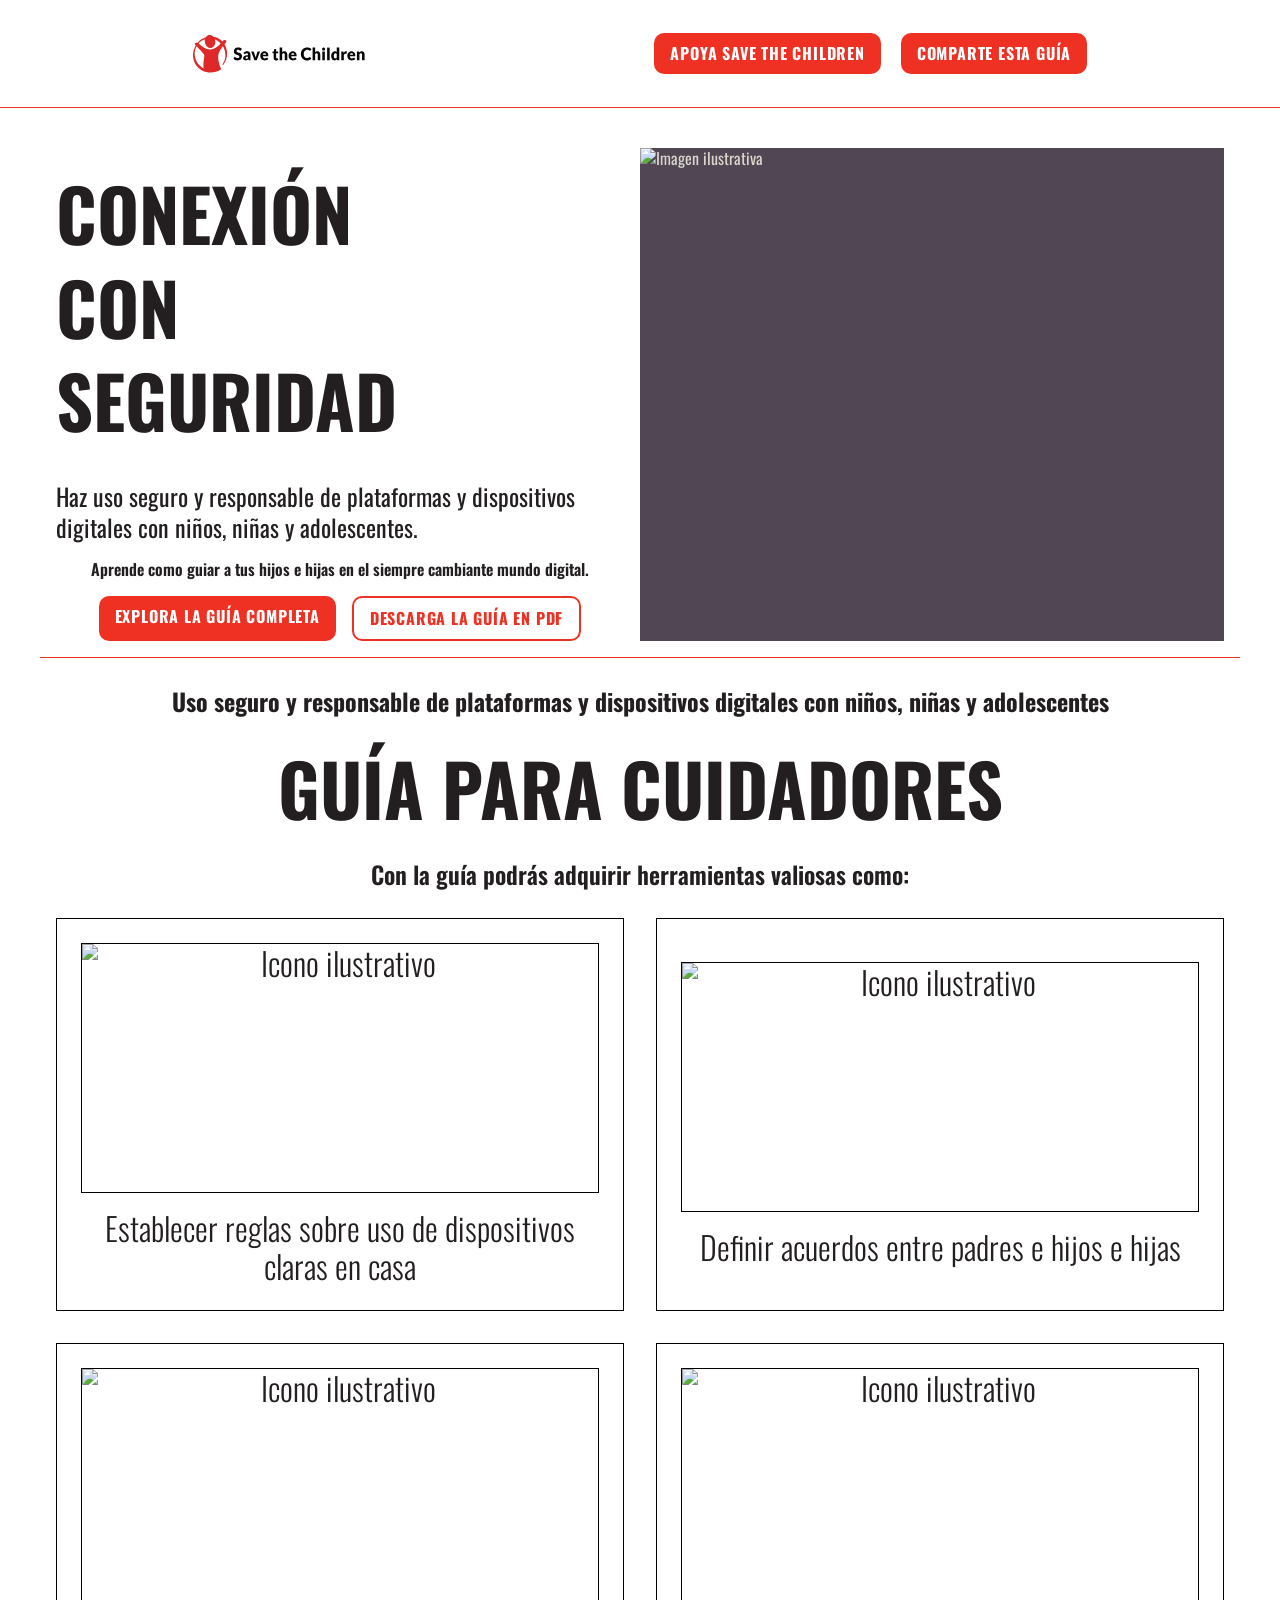
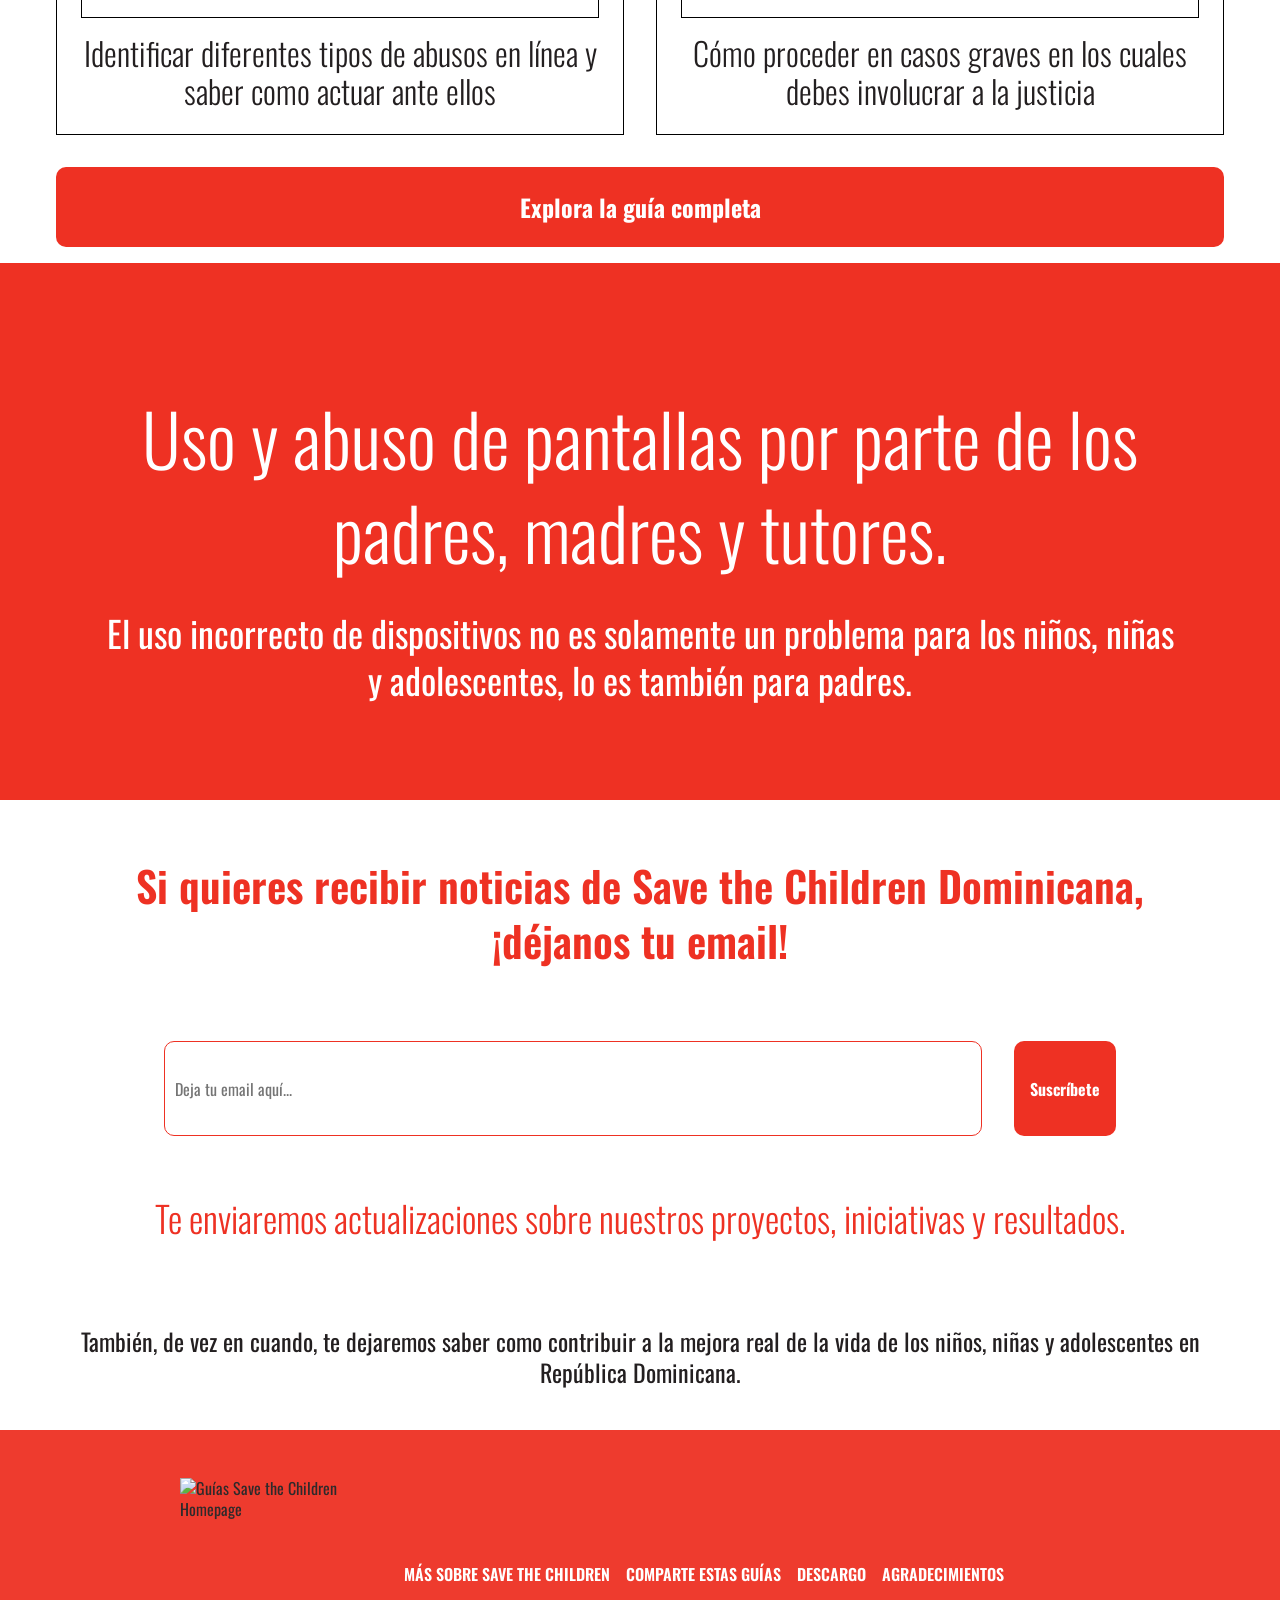
==== commit bff692d1: "Update index.html" ====
--- a/index.html
+++ b/index.html
@@ -27,9 +27,9 @@
 
     <header class="Topnav">
         <div class="Topnav-wrapper">
-            <a href="/" class="Topnav-homelink">
+            <a href="https://cesar-steven.github.io/Guia-Cuidadores-Save-the-Children/" class="Topnav-homelink">
             <h1 class="visually-hidden">Save the Children Guías</h1>
-                <img src="../02 Assets/images/logos/stc-header-logo.svg" alt="Guías Save the Children Homepage" class="Topnav-logo" width="128" height="36">
+                <img src="../images/logos/stc-header-logo.svg" alt="Guías Save the Children Homepage" class="Topnav-logo" width="128" height="36">
             </a>
 
             <nav aria-label="Navigation">
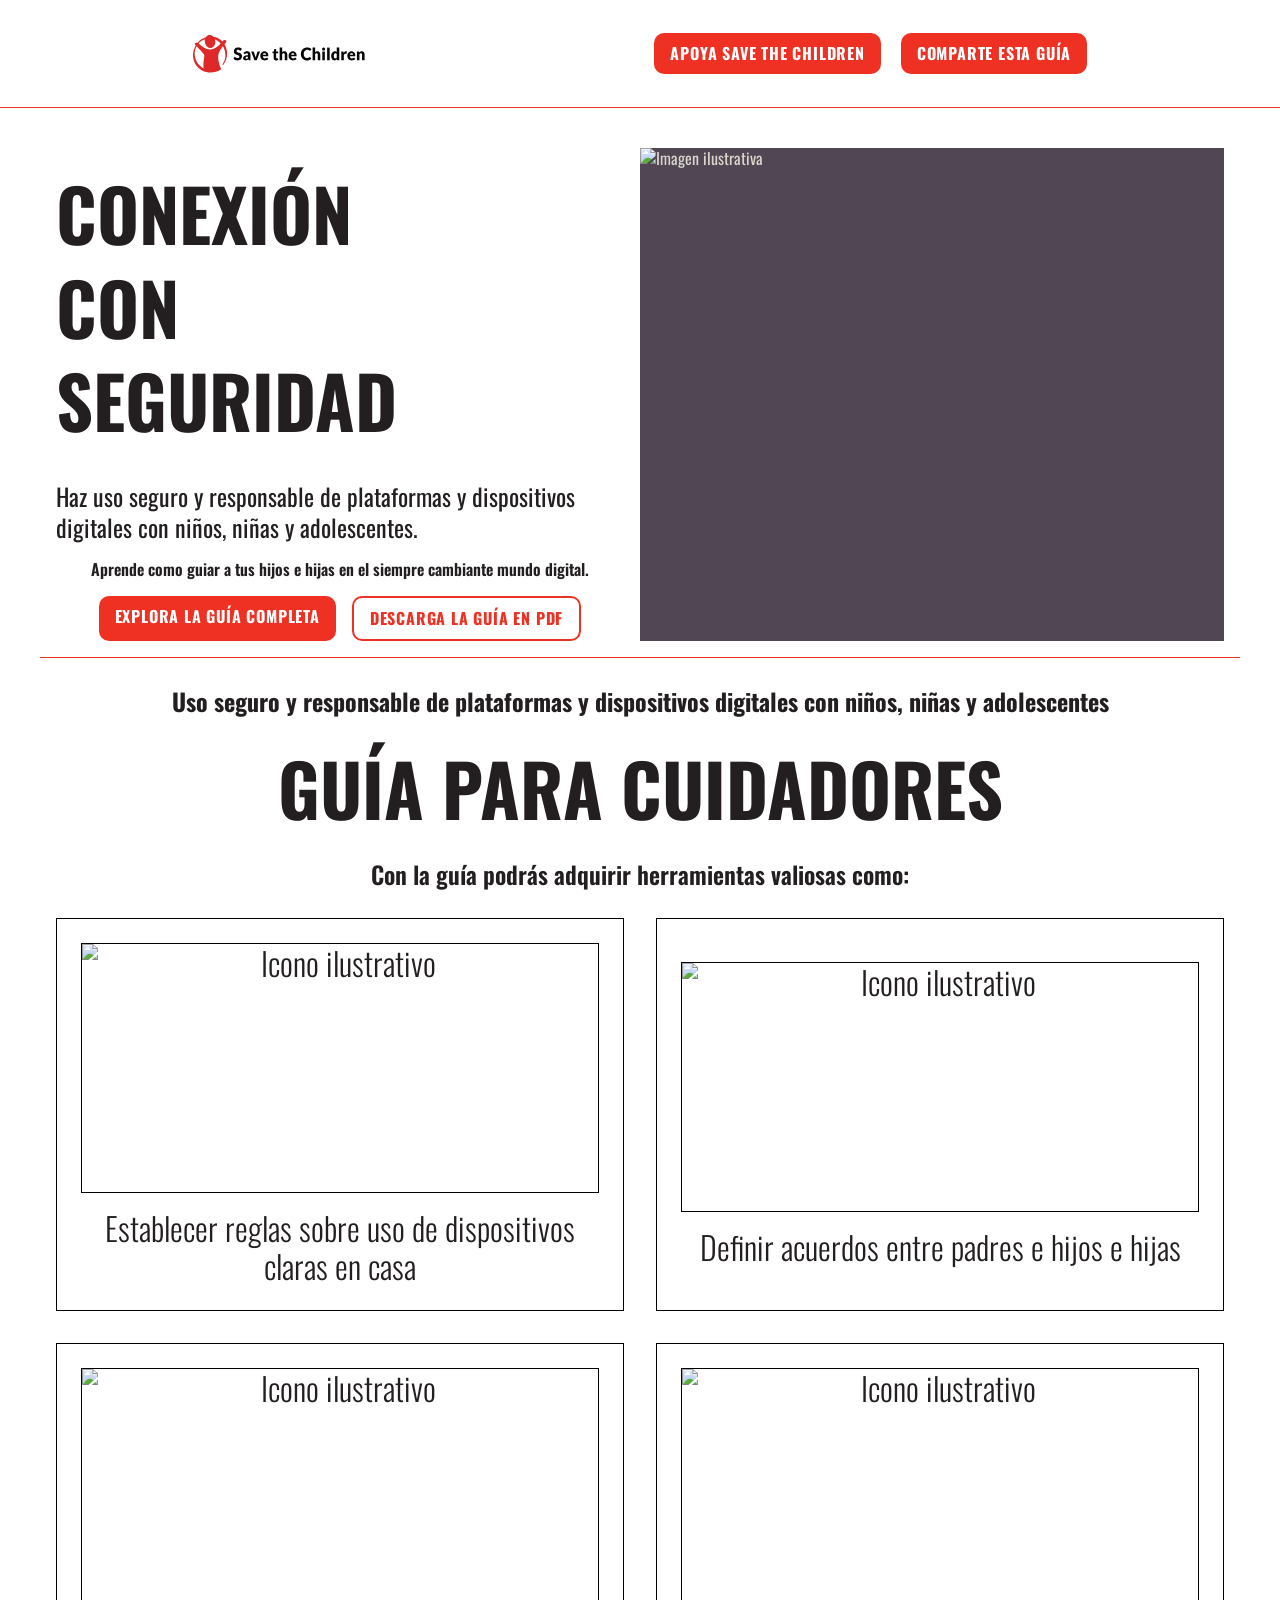
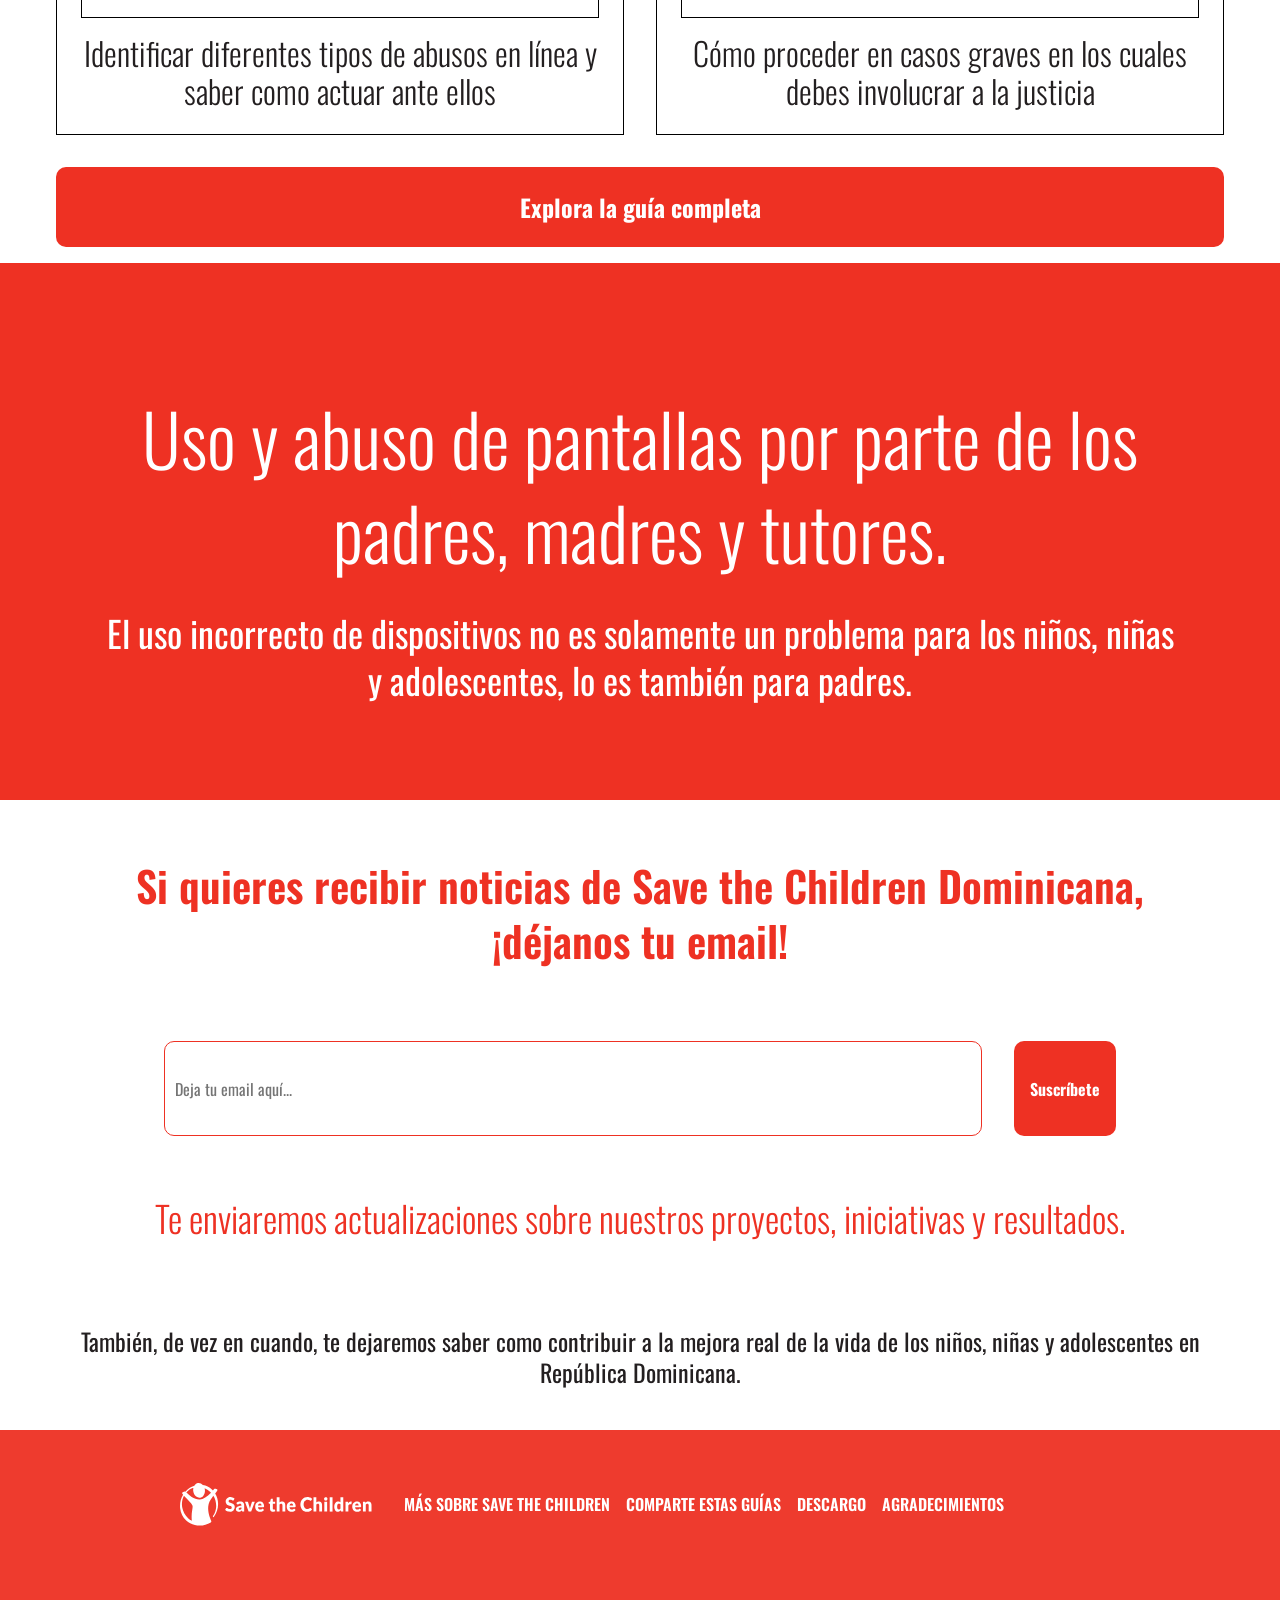
==== commit 15680bc0: "Update index.html" ====
--- a/index.html
+++ b/index.html
@@ -29,7 +29,7 @@
         <div class="Topnav-wrapper">
             <a href="https://cesar-steven.github.io/Guia-Cuidadores-Save-the-Children/" class="Topnav-homelink">
             <h1 class="visually-hidden">Save the Children Guías</h1>
-                <img src="../images/logos/stc-header-logo.svg" alt="Guías Save the Children Homepage" class="Topnav-logo" width="128" height="36">
+                <img src="./images/logos/stc-header-logo.svg" alt="Guías Save the Children Homepage" class="Topnav-logo" width="128" height="36">
             </a>
 
             <nav aria-label="Navigation">
@@ -143,7 +143,7 @@
                 <ul>
                     <li class="Footer-item">
                         <a href="/" class="Topnav-homelink Footer-logo">
-                        <img src="../02 Assets/images/logos/stc-header-logo_white.svg" alt="Guías Save the Children Homepage" width="36" height="36">
+                        <img src="./images/logos/stc-header-logo_white.svg" alt="Guías Save the Children Homepage" width="36" height="36">
                         </a>
                     </li>
                 </ul>
